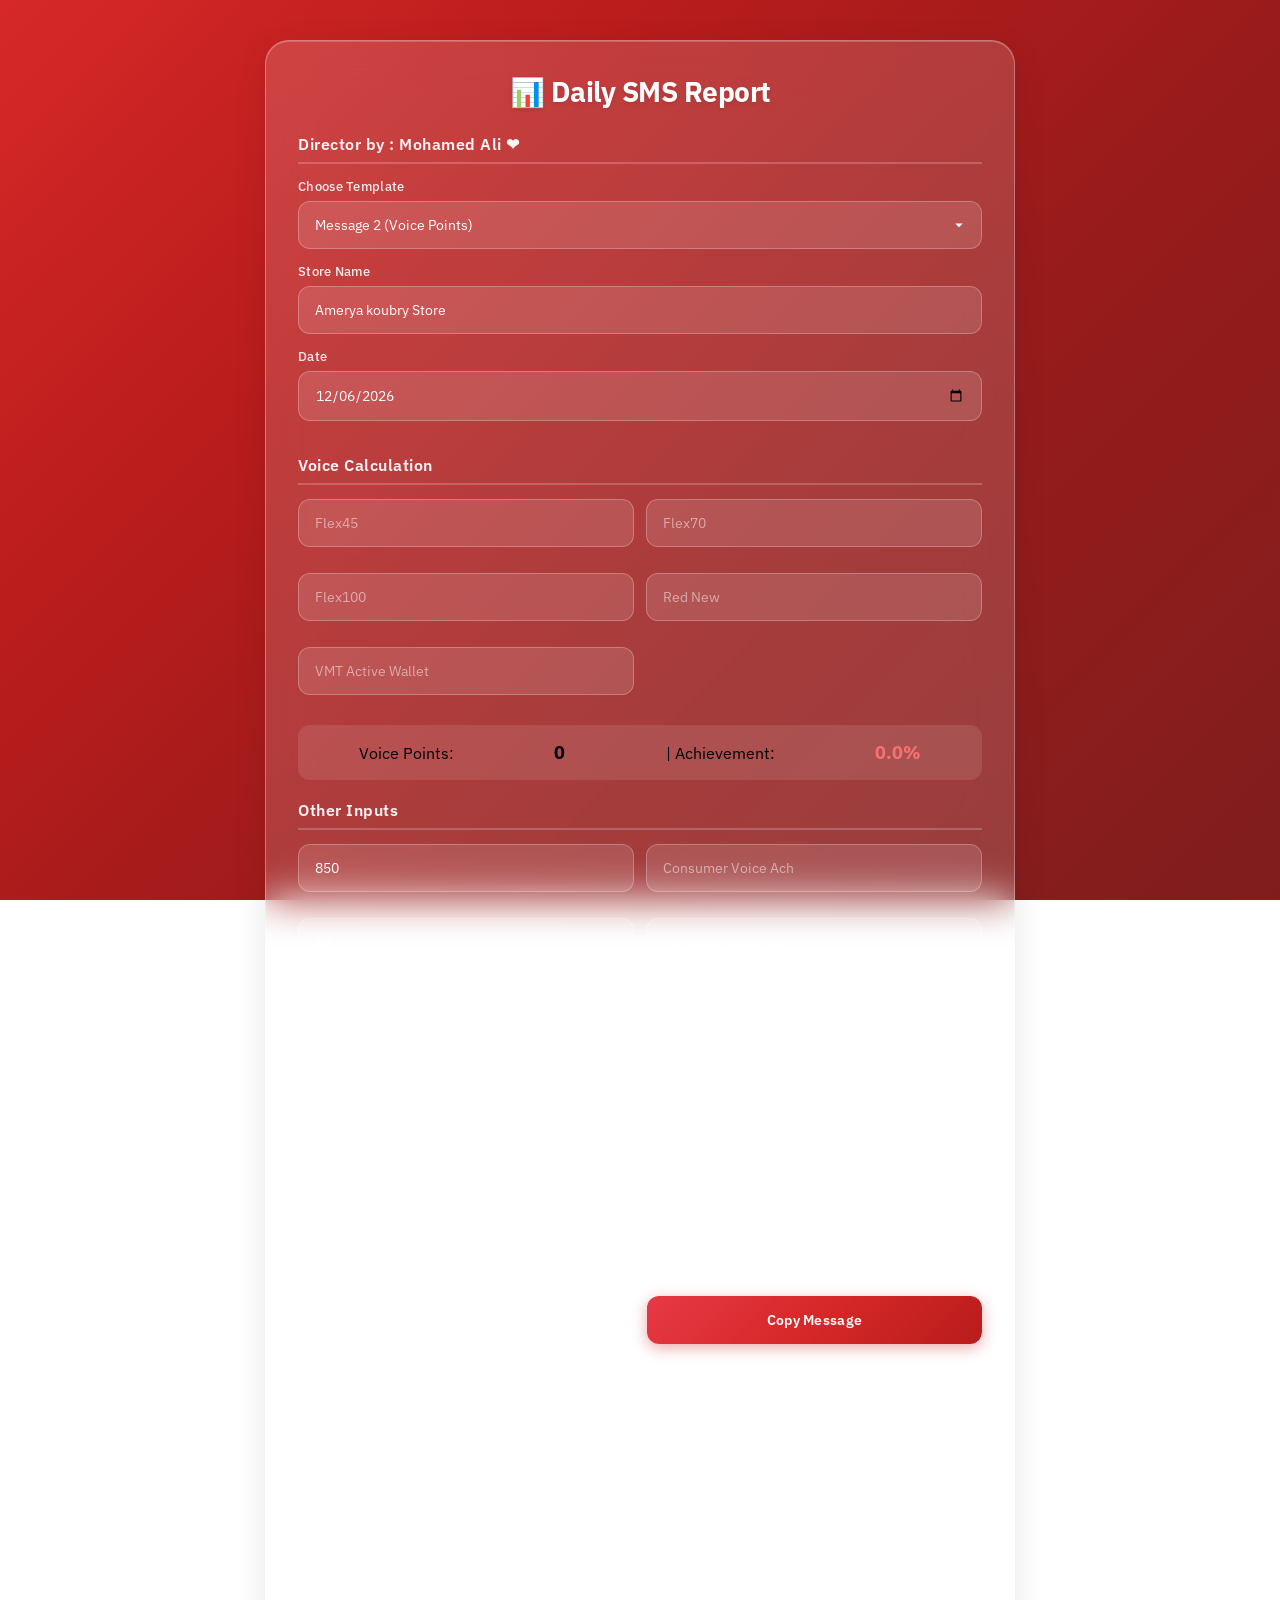
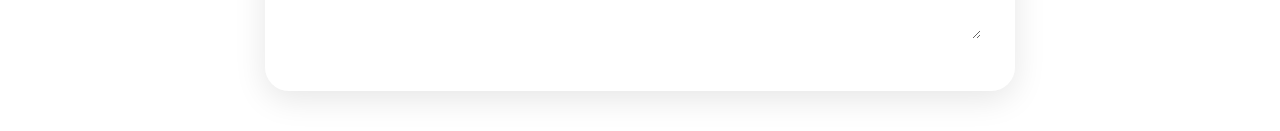
==== index.html @ 27374191 "v2" ====
<!DOCTYPE html>
<html lang="en">
<head>
<meta charset="UTF-8">
<meta name="viewport" content="width=device-width, initial-scale=1.0">
<link rel="icon" href="img/VF.png" type="image/svg+xml">
<title>VF SMS</title>
<link href="https://fonts.googleapis.com/css2?family=IBM+Plex+Sans:wght@300;400;500;600;700&display=swap" rel="stylesheet">
<style>
* {
    margin: 0;
    padding: 0;
    box-sizing: border-box;
}

body {
    font-family: 'IBM Plex Sans', -apple-system, BlinkMacSystemFont, sans-serif;
    min-height: 100vh;
    background: linear-gradient(135deg, #d62828 0%, #b91c1c 30%, #991b1b 60%, #7f1d1d 100%);
    background-attachment: fixed;
    padding: 20px;
    display: flex;
    justify-content: center;
    align-items: flex-start;
}

.container {
    max-width: 750px;
    width: 100%;
    margin: 20px auto;
    background: rgba(255, 255, 255, 0.15);
    backdrop-filter: blur(20px);
    -webkit-backdrop-filter: blur(20px);
    border: 1px solid rgba(255, 255, 255, 0.3);
    border-radius: 24px;
    padding: 32px;
    box-shadow: 
        0 8px 32px rgba(0, 0, 0, 0.1),
        inset 0 1px 0 rgba(255, 255, 255, 0.2);
}

h2 {
    color: white;
    font-size: 28px;
    font-weight: 700;
    margin-bottom: 24px;
    text-align: center;
    text-shadow: 0 2px 4px rgba(0, 0, 0, 0.1);
    letter-spacing: -0.5px;
}

h3 {
    color: rgba(255, 255, 255, 0.95);
    font-size: 16px;
    font-weight: 600;
    margin: 20px 0 14px 0;
    padding-bottom: 8px;
    border-bottom: 2px solid rgba(255, 255, 255, 0.2);
    letter-spacing: 0.5px;
}

label {
    display: block;
    color: rgba(255, 255, 255, 0.9);
    font-size: 13px;
    font-weight: 500;
    margin-bottom: 6px;
    letter-spacing: 0.3px;
}

input, select, textarea {
    width: 100%;
    padding: 14px 16px;
    margin-bottom: 14px;
    border: 1px solid rgba(255, 255, 255, 0.25);
    border-radius: 12px;
    font-size: 14px;
    font-family: inherit;
    background: rgba(255, 255, 255, 0.12);
    color: white;
    transition: all 0.3s ease;
    outline: none;
}

input::placeholder, textarea::placeholder {
    color: rgba(255, 255, 255, 0.5);
}

input:focus, select:focus, textarea:focus {
    background: rgba(255, 255, 255, 0.2);
    border-color: rgba(255, 255, 255, 0.5);
    box-shadow: 0 0 0 3px rgba(255, 255, 255, 0.15);
}

select {
    cursor: pointer;
    appearance: none;
    background-image: url("data:image/svg+xml,%3Csvg xmlns='http://www.w3.org/2000/svg' width='12' height='12' fill='white' viewBox='0 0 16 16'%3E%3Cpath d='M8 11L3 6h10l-5 5z'/%3E%3C/svg%3E");
    background-repeat: no-repeat;
    background-position: right 16px center;
    padding-right: 40px;
}

select option {
    background: #667eea;
    color: white;
}

textarea {
    height: 280px;
    resize: vertical;
    font-size: 13px;
    line-height: 1.6;
}

.button-group {
    display: flex;
    gap: 12px;
    margin-bottom: 16px;
    flex-wrap: wrap;
}

button {
    flex: 1;
    min-width: 140px;
    padding: 14px 24px;
    border: none;
    border-radius: 12px;
    font-size: 14px;
    font-weight: 600;
    font-family: inherit;
    cursor: pointer;
    transition: all 0.3s ease;
    letter-spacing: 0.3px;
}

.btn-primary {
    background: linear-gradient(135deg, #e63946 0%, #d62828 50%, #b91c1c 100%);
    color: white;
    box-shadow: 0 4px 15px rgba(214, 40, 40, 0.4);
}

.btn-primary:hover {
    transform: translateY(-2px);
    box-shadow: 0 6px 20px rgba(214, 40, 40, 0.5);
}

.btn-secondary {
    background: rgba(255, 255, 255, 0.2);
    color: white;
    border: 1px solid rgba(255, 255, 255, 0.3);
}

.btn-secondary:hover {
    background: rgba(255, 255, 255, 0.3);
    transform: translateY(-2px);
}

.result {
    background: rgba(255, 255, 255, 0.1);
    border-radius: 12px;
    padding: 16px;
    margin: 16px 0;
    display: flex;
    justify-content: space-around;
    align-items: center;
    flex-wrap: wrap;
    gap: 10px;
}

.result span {
    font-size: 18px;
    font-weight: 700;
}

.green { color: #4ade80 !important; }
.orange { color: #fbbf24 !important; }
.red { color: #f87171 !important; }

.input-grid {
    display: grid;
    grid-template-columns: repeat(2, 1fr);
    gap: 12px;
}

.input-full {
    grid-column: 1 / -1;
}

/* Responsive */
@media (max-width: 600px) {
    body {
        padding: 12px;
    }

    .container {
        padding: 20px;
        margin: 10px auto;
        border-radius: 20px;
    }

    h2 {
        font-size: 22px;
        margin-bottom: 20px;
    }

    h3 {
        font-size: 14px;
        margin: 16px 0 10px 0;
    }

    input, select, textarea {
        padding: 12px 14px;
        font-size: 14px;
        border-radius: 10px;
    }

    .input-grid {
        grid-template-columns: 1fr;
    }

    .button-group {
        flex-direction: column;
    }

    button {
        width: 100%;
    }

    .result {
        flex-direction: column;
        gap: 8px;
        text-align: center;
    }

    .result span {
        font-size: 16px;
    }

    textarea {
        height: 220px;
    }
}

@media (max-width: 400px) {
    .container {
        padding: 16px;
    }

    h2 {
        font-size: 20px;
    }
}

/* Animation */
@keyframes fadeIn {
    from { opacity: 0; transform: translateY(10px); }
    to { opacity: 1; transform: translateY(0); }
}

.container {
    animation: fadeIn 0.5s ease-out;
}

/* Scrollbar */
::-webkit-scrollbar {
    width: 8px;
}

::-webkit-scrollbar-track {
    background: rgba(255, 255, 255, 0.1);
    border-radius: 4px;
}

::-webkit-scrollbar-thumb {
    background: rgba(255, 255, 255, 0.3);
    border-radius: 4px;
}

::-webkit-scrollbar-thumb:hover {
    background: rgba(255, 255, 255, 0.4);
}
</style>
</head>
<body>

<div class="container">
<h2>📊 Daily SMS Report</h2>
<h3>Director by : Mohamed Ali ❤</h3> <!-- -->

<label>Choose Template</label>
<select id="templateSelect">
  <option value="template2">Message 2 (Voice Points)</option>
  <option value="template1">Message 1 (VP / GA / EP / Connectivity)</option>
</select>

<label>Store Name</label>
<input type="text" id="store" value="Amerya koubry Store">

<label>Date</label>
<input type="date" id="date">

<!-- Template 2 Inputs -->
<div id="template2_inputs">
<h3>Voice Calculation</h3>
<div class="input-grid">
<input type="number" id="flex45" placeholder="Flex45">
<input type="number" id="flex70" placeholder="Flex70">
<input type="number" id="flex100" placeholder="Flex100">
<input type="number" id="red" placeholder="Red New">
<input type="number" id="vmt" placeholder="VMT Active Wallet">
</div>

<div class="result">
Voice Points: <span id="voice_total">0</span> |
Achievement: <span id="voice_percent">0%</span>
</div>

<h3>Other Inputs</h3>
<div class="input-grid">
<input type="number" id="voice_required" placeholder="Voice Points Required" value="850">
<input type="number" id="consumer_ach" placeholder="Consumer Voice Ach">
<input type="number" id="consumer_required" placeholder="Consumer Voice Required" value="80">
<input type="number" id="terminal_ach" placeholder="Terminal Points Ach">
<input type="number" id="terminal_required" placeholder="Terminal Points Required" value="0">
<input type="number" id="adsl_ach" placeholder="ADSL Ach">
<input type="number" id="adsl_required" placeholder="ADSL Required" value="0">
<input type="number" id="wallet_required" placeholder="Active Wallet Required" value="0">
<input type="number" id="red_conversion" placeholder="Red Conversion">
<input type="number" id="mnp_pre" placeholder="MNP Prepaid">
<input type="number" id="mnp_post" placeholder="MNP Postpaid">
<input type="number" id="enterprise" placeholder="Enterprise">
</div>
</div>

<!-- Template 1 Inputs -->
<div id="template1_inputs" style="display:none">
<h3>VP / GA / EP / Connectivity</h3>
<div class="input-grid">
<input type="number" id="vp_target" placeholder="VP Target" value="850">
<input type="number" id="vp_ach" placeholder="VP Achievement">
<input type="number" id="ga_voice_target" placeholder="GA Voice Target" value="80">
<input type="number" id="ga_voice_ach" placeholder="GA Voice Ach">
<input type="number" id="adsl_target" placeholder="ADSL Target">
<input type="number" id="adsl_ach" placeholder="ADSL Ach">
<input type="number" id="con_target" placeholder="Connectivity Target">
<input type="number" id="con_ach" placeholder="Connectivity Ach">
<input type="number" id="ep_ga_target" placeholder="EP GA Target">
<input type="number" id="ep_ga_ach" placeholder="EP GA Ach">
<input type="number" id="ep_p_target" placeholder="EP P Target">
<input type="number" id="ep_p_ach" placeholder="EP P Ach">
<input type="number" id="red_target1" placeholder="Red Target">
<input type="number" id="red_ach1" placeholder="Red Achievement">
<input type="number" id="terminal_target1" placeholder="Terminal Target">
<input type="number" id="terminal_ach1" placeholder="Terminal Ach">
<input type="number" id="vmt1" placeholder="VMT Wallet" value="53">
<input type="text" id="contracts_name" placeholder="Contracts & Sim Swap Form Name" value="m.ali">
<input type="number" id="mnp1" placeholder="MNP">
<input type="number" id="trx1" placeholder="TRX">
</div>
</div>

<br>
<div class="button-group">
<button class="btn-secondary" onclick="clearToday()">Clear Today</button>
<button class="btn-primary" onclick="copyMessage()">Copy Message</button>
</div>

<textarea id="output"></textarea>

</div>

<script>
const templateSelect = document.getElementById("templateSelect");
const template1Div = document.getElementById("template1_inputs");
const template2Div = document.getElementById("template2_inputs");

templateSelect.addEventListener("change", ()=>{
    if(templateSelect.value=="template1"){
        template1Div.style.display="block";
        template2Div.style.display="none";
    } else {
        template1Div.style.display="block";
        template2Div.style.display="block";
        template1Div.style.display="none";
    }
    generateMessage();
});

// ===== Date Default =====
document.getElementById("date").valueAsDate = new Date();

// ===== Inputs & Auto Save =====
const allInputs = document.querySelectorAll("input");
allInputs.forEach(input=>{
    input.addEventListener("input", ()=>{
        if(templateSelect.value=="template2") calculateVoice2();
        generateMessage();
        saveData();
    });
});

// ===== Load Saved Data =====
window.onload = function(){
    const saved = JSON.parse(localStorage.getItem("reportMultiData"));
    if(saved){
        Object.keys(saved).forEach(id=>{
            if(document.getElementById(id)){
                document.getElementById(id).value = saved[id];
            }
        });
    }
    if(templateSelect.value=="template2") calculateVoice2();
    generateMessage();
};

function saveData(){
    const data = {};
    allInputs.forEach(input=>{
        data[input.id] = input.value;
    });
    localStorage.setItem("reportMultiData", JSON.stringify(data));
}

// ===== Voice Points Template 2 =====
function calculateVoice2(){
    const f45 = +document.getElementById("flex45").value || 0;
    const f70 = +document.getElementById("flex70").value || 0;
    const f100 = +document.getElementById("flex100").value || 0;
    const red = +document.getElementById("red").value || 0;
    const vmt = +document.getElementById("vmt").value || 0;
    const required = +document.getElementById("voice_required").value || 0;

    const total = (f45*2)+(f70*6)+(f100*8)+(red*40)+(vmt*5);
    document.getElementById("voice_total").innerText = total;

    let percent = 0;
    if(required>0) percent=((total/required)*100).toFixed(1);

    const percentEl = document.getElementById("voice_percent");
    percentEl.innerText = percent+"%";
    percentEl.className="";
    if(percent>=100) percentEl.classList.add("green");
    else if(percent>=70) percentEl.classList.add("orange");
    else percentEl.classList.add("red");
    return total;
}

// ===== Generate Message =====
function generateMessage(){
    const store = document.getElementById("store").value;
    const date = document.getElementById("date").value;

    let message="";
    if(templateSelect.value=="template2"){
        const voiceAch = calculateVoice2();
        function val(id){return document.getElementById(id).value||"";}
        message=`${store}
${date}

Voice points daily ach :${voiceAch}
Voice points required : ${val("voice_required")}

Consumer voice daily ach : ${val("consumer_ach")}
Consumer voice daily required : ${val("consumer_required")}
Terminals points ac : ${val("terminal_ach")}
Terminal points  required : ${val("terminal_required")}
ADSl daily ach : ${val("adsl_ach")}
ADSl daily required : ${val("adsl_required")}

VMT Active wallet ach: ${val("vmt")}
Active wallet required.  : ${val("wallet_required")}
Red New : ${val("red")}
Red Conversion : ${val("red_conversion")}
MNP prepaid : ${val("mnp_pre")}
MNP postpaid : ${val("mnp_post")}
Enterprise : ${val("enterprise")}`;
    } else {
        function val(id){return document.getElementById(id).value||"";}
        message=`${store}
${date}

VP daily target : ${val("vp_target")}
VP daily Ach : ${val("vp_ach")}

GA voice  target: ${val("ga_voice_target")}
GA voice Ach: ${val("ga_voice_ach")}
ADSL GA target : ${val("adsl_target")}
ADSl GA Ach : ${val("adsl_ach")}
Connectivity p  target  : ${val("con_target")}
Connectivity p Ach:${val("con_ach")}
EP GA target : ${val("ep_ga_target")}
EP GA daily Ach: ${val("ep_ga_ach")}
EP p daily target : ${val("ep_p_target")}
EP p daily Ach: ${val("ep_p_ach")}

Red Target: ${val("red_target1")}
Red Achievement: ${val("red_ach1")}

Terminal target: ${val("terminal_target1")}
Terminal ach : ${val("terminal_ach1")}
VMT wallet :${val("vmt1")}
Mnp: ${val("mnp1")}
Trx:${val("trx1")}

Contracts & sim swap form
 checked by: ${val("contracts_name")}`;
    }

    document.getElementById("output").value = message;
}

// ===== Copy =====
function copyMessage(){
    const text = document.getElementById("output");
    text.select();
    document.execCommand("copy");
    alert("Copied ✔");
}

// ===== Clear Today =====
function clearToday(){
    allInputs.forEach(input=>{
        if(input.defaultValue) input.value=input.defaultValue;
        else input.value="";
    });
    if(templateSelect.value=="template2") calculateVoice2();
    generateMessage();
    saveData();
}

</script>

</body>
</html>
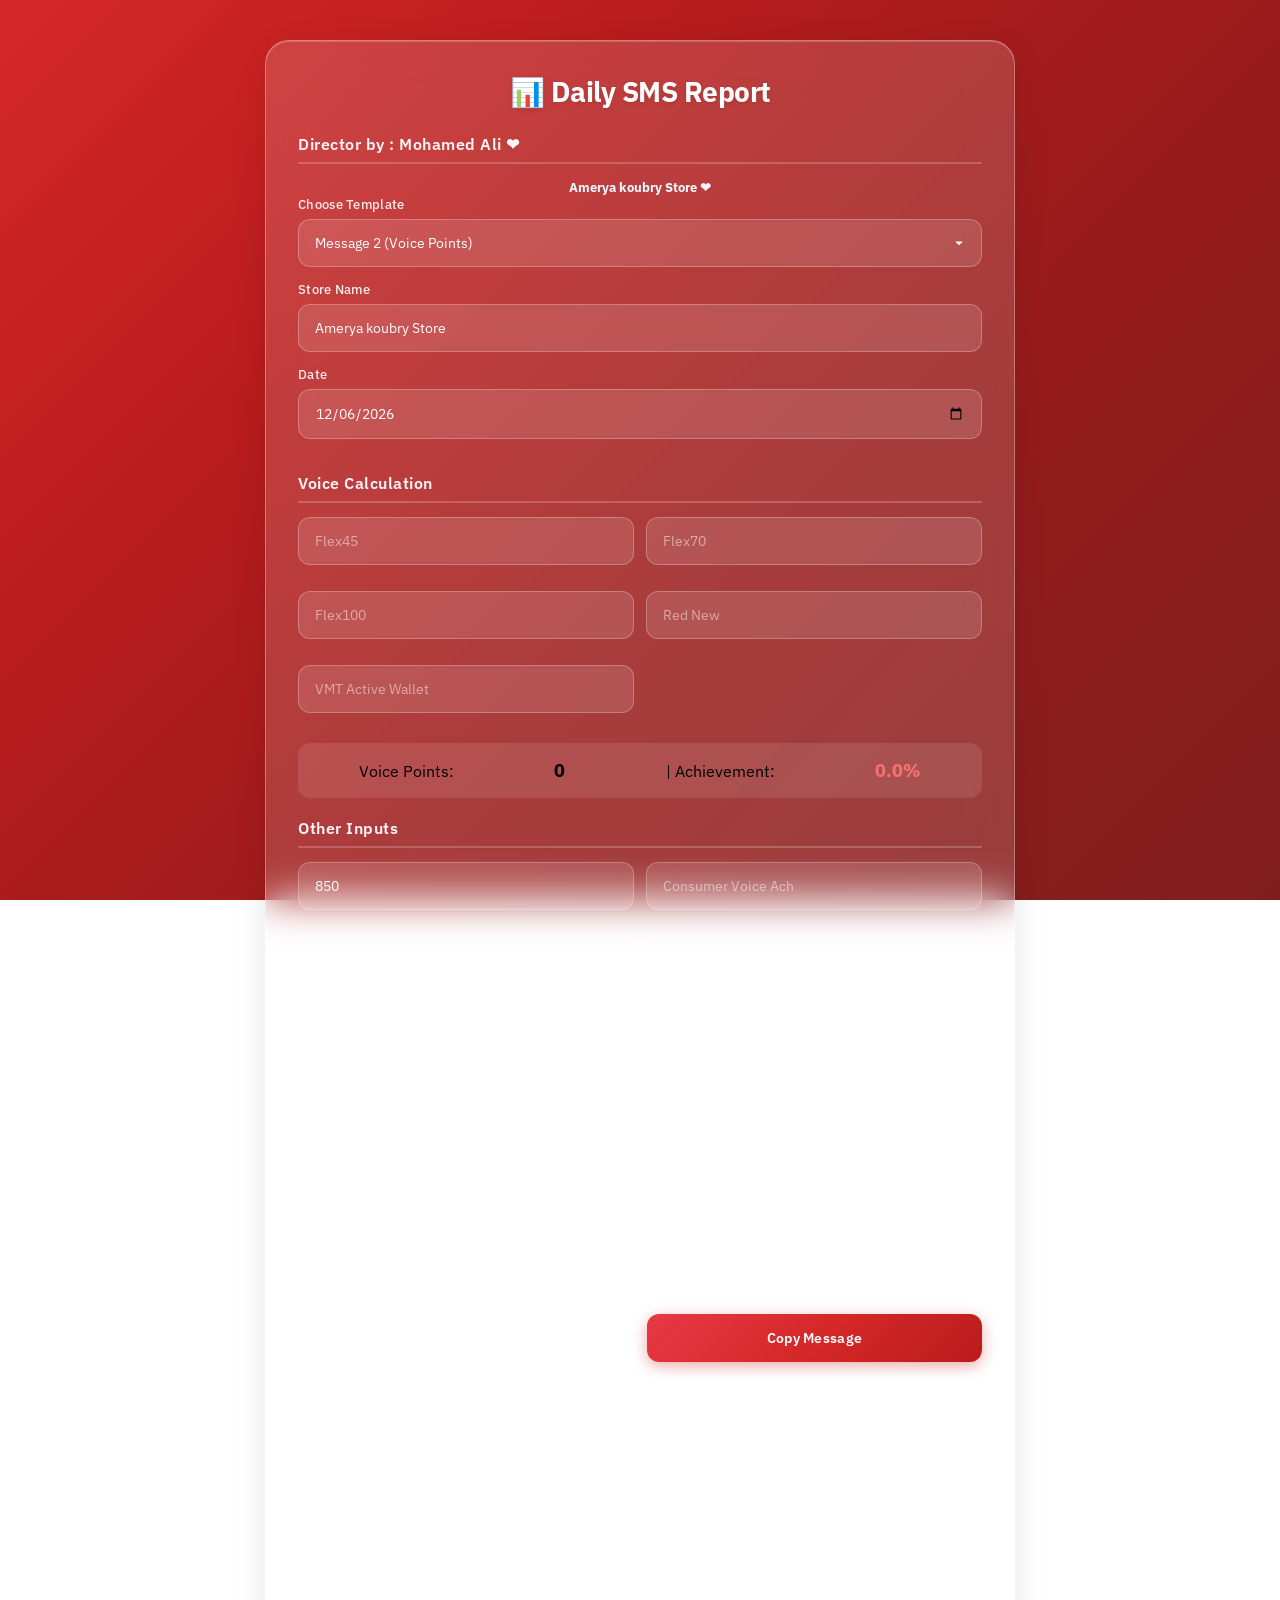
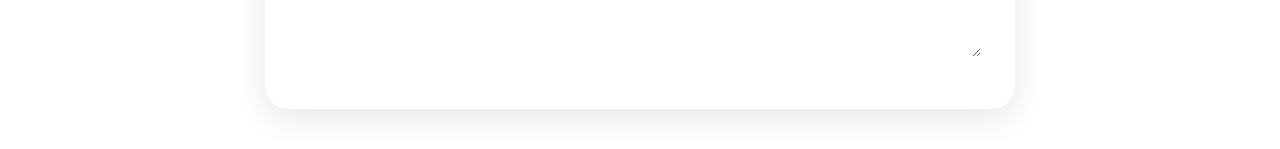
==== commit 288686f7: "v 2.0" ====
--- a/index.html
+++ b/index.html
@@ -280,6 +280,10 @@
 ::-webkit-scrollbar-thumb:hover {
     background: rgba(255, 255, 255, 0.4);
 }
+.store-c{
+    text-align: center;
+    color: aliceblue;
+}
 </style>
 </head>
 <body>
@@ -287,6 +291,7 @@
 <div class="container">
 <h2>📊 Daily SMS Report</h2>
 <h3>Director by : Mohamed Ali ❤</h3> <!-- -->
+<h5 class="store-c">Amerya koubry Store ❤</h5>
 
 <label>Choose Template</label>
 <select id="templateSelect">
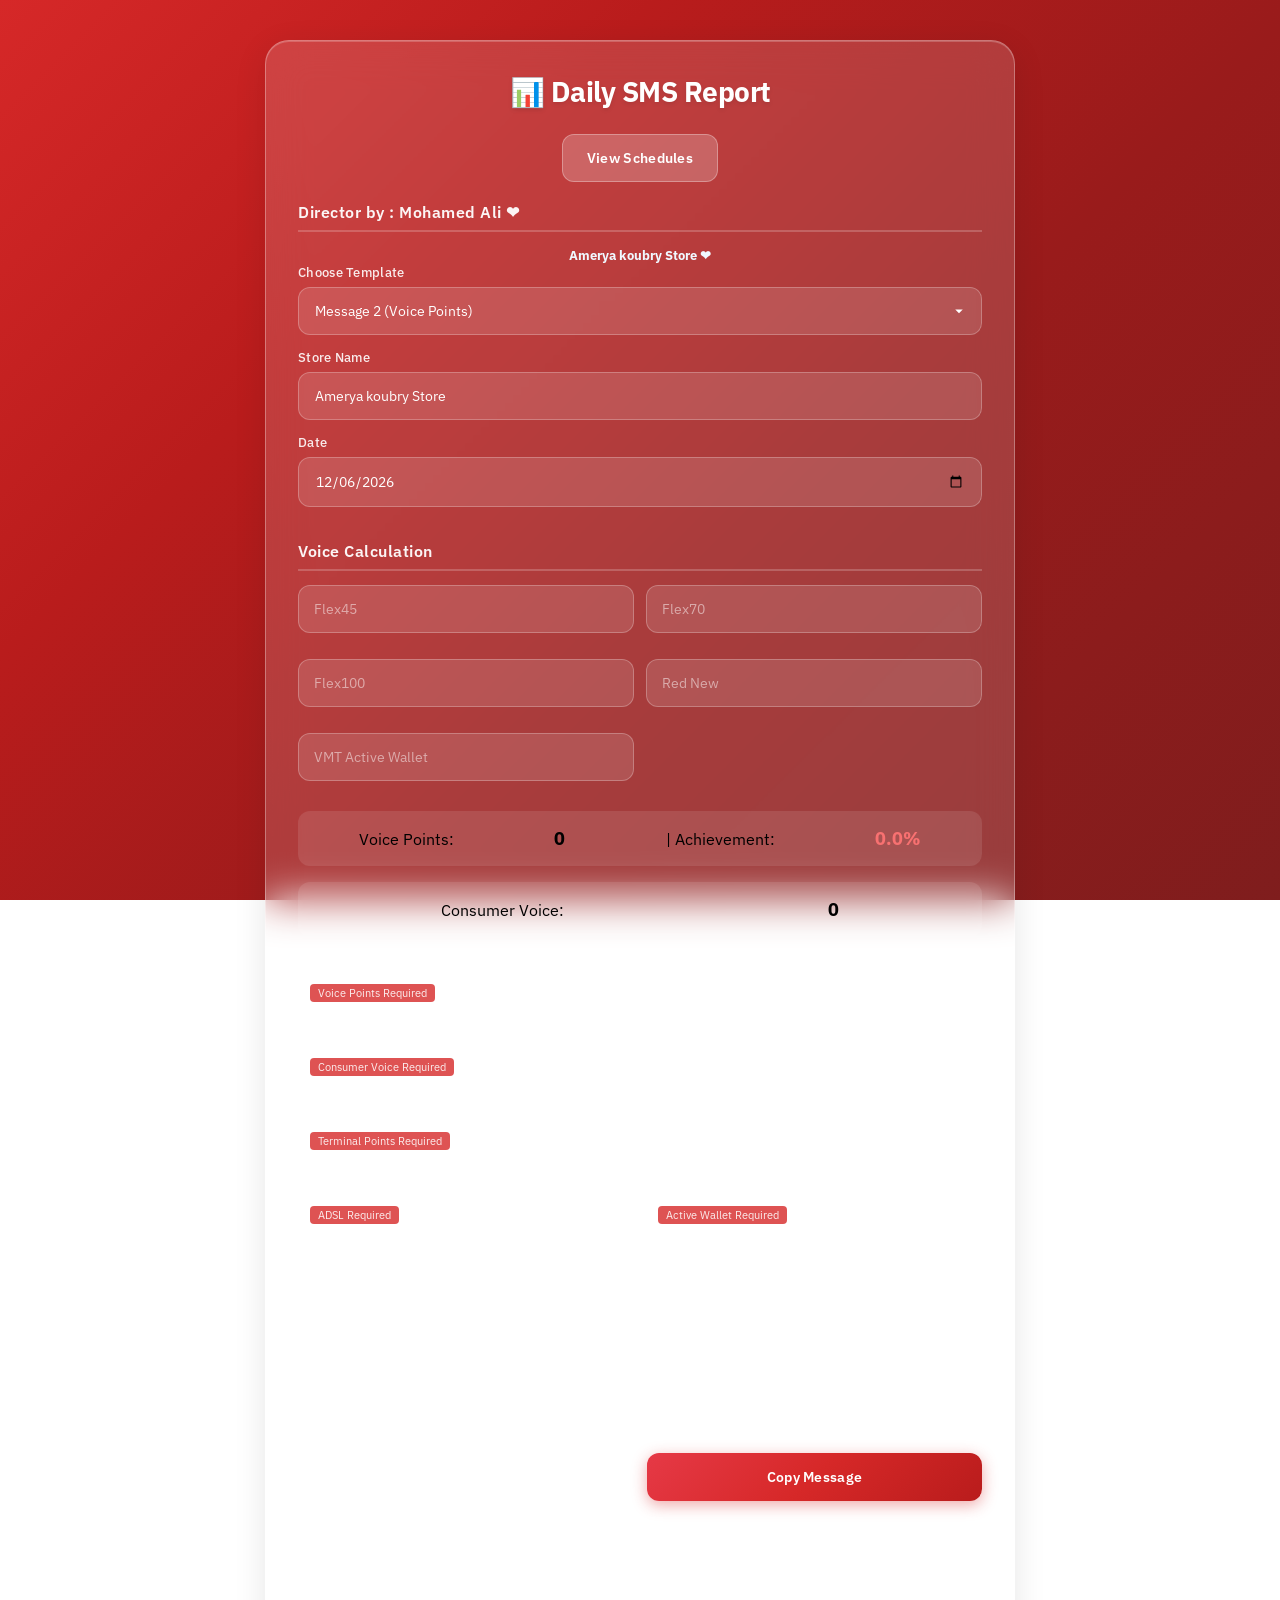
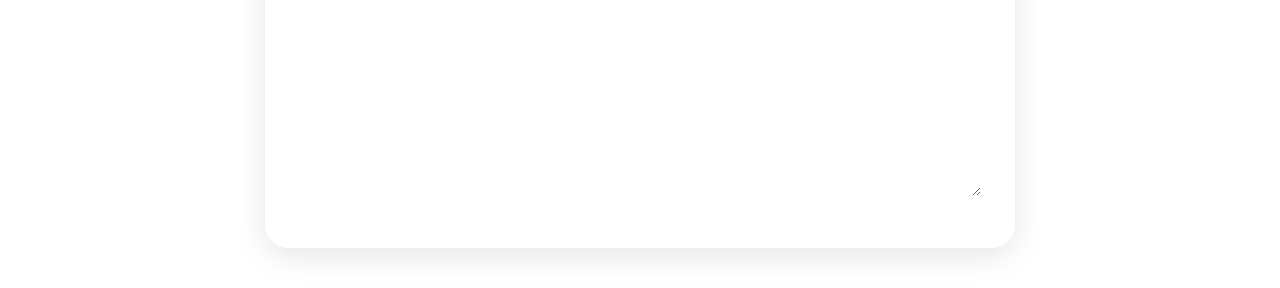
==== commit b6b6556c: "V 2.1 add schedule" ====
--- a/index.html
+++ b/index.html
@@ -3,7 +3,7 @@
 <head>
 <meta charset="UTF-8">
 <meta name="viewport" content="width=device-width, initial-scale=1.0">
-<link rel="icon" href="img/VF.png" type="image/svg+xml">
+<link rel="icon" href="img/vf_icon.svg" type="image/svg+xml">
 <title>VF SMS</title>
 <link href="https://fonts.googleapis.com/css2?family=IBM+Plex+Sans:wght@300;400;500;600;700&display=swap" rel="stylesheet">
 <style>
@@ -284,12 +284,68 @@
     text-align: center;
     color: aliceblue;
 }
+
+/* Floating Labels */
+.input-wrapper {
+    position: relative;
+    margin-bottom: 14px;
+}
+
+.input-wrapper input {
+    margin-bottom: 0;
+}
+
+.input-wrapper .floating-label {
+    position: absolute;
+    left: 16px;
+    top: 50%;
+    transform: translateY(-50%);
+    color: rgba(255, 255, 255, 0.5);
+    font-size: 14px;
+    font-family: inherit;
+    pointer-events: none;
+    transition: all 0.3s ease;
+    opacity: 1;
+}
+
+/* For inputs with default values, show label above */
+.input-wrapper input.has-value + .floating-label,
+.input-wrapper input:focus + .floating-label,
+.input-wrapper input:not(:placeholder-shown) + .floating-label {
+    top: -8px;
+    left: 12px;
+    font-size: 11px;
+    color: rgba(255, 255, 255, 0.9);
+    background: rgba(214, 40, 40, 0.8);
+    padding: 2px 8px;
+    border-radius: 4px;
+    opacity: 1;
+}
+
+.input-wrapper input::placeholder {
+    color: transparent;
+}
+
+.input-wrapper input:not(:placeholder-shown)::placeholder {
+    color: rgba(255, 255, 255, 0.5);
+}
 </style>
 </head>
 <body>
 
 <div class="container">
 <h2>📊 Daily SMS Report</h2>
+<div style="text-align:center;margin-bottom:20px">
+
+<a href="schedule.html">
+
+<button class="btn-secondary">
+View Schedules
+</button>
+
+</a>
+
+</div>
 <h3>Director by : Mohamed Ali ❤</h3> <!-- -->
 <h5 class="store-c">Amerya koubry Store ❤</h5>
 
@@ -309,11 +365,11 @@
 <div id="template2_inputs">
 <h3>Voice Calculation</h3>
 <div class="input-grid">
-<input type="number" id="flex45" placeholder="Flex45">
-<input type="number" id="flex70" placeholder="Flex70">
-<input type="number" id="flex100" placeholder="Flex100">
-<input type="number" id="red" placeholder="Red New">
-<input type="number" id="vmt" placeholder="VMT Active Wallet">
+<div class="input-wrapper"><input type="number" id="flex45" placeholder=" "><span class="floating-label">Flex45</span></div>
+<div class="input-wrapper"><input type="number" id="flex70" placeholder=" "><span class="floating-label">Flex70</span></div>
+<div class="input-wrapper"><input type="number" id="flex100" placeholder=" "><span class="floating-label">Flex100</span></div>
+<div class="input-wrapper"><input type="number" id="red" placeholder=" "><span class="floating-label">Red New</span></div>
+<div class="input-wrapper"><input type="number" id="vmt" placeholder=" "><span class="floating-label">VMT Active Wallet</span></div>
 </div>
 
 <div class="result">
@@ -321,20 +377,24 @@
 Achievement: <span id="voice_percent">0%</span>
 </div>
 
+<div class="result">
+Consumer Voice: <span id="consumer_voice_total">0</span>
+</div>
+
 <h3>Other Inputs</h3>
 <div class="input-grid">
-<input type="number" id="voice_required" placeholder="Voice Points Required" value="850">
-<input type="number" id="consumer_ach" placeholder="Consumer Voice Ach">
-<input type="number" id="consumer_required" placeholder="Consumer Voice Required" value="80">
-<input type="number" id="terminal_ach" placeholder="Terminal Points Ach">
-<input type="number" id="terminal_required" placeholder="Terminal Points Required" value="0">
-<input type="number" id="adsl_ach" placeholder="ADSL Ach">
-<input type="number" id="adsl_required" placeholder="ADSL Required" value="0">
-<input type="number" id="wallet_required" placeholder="Active Wallet Required" value="0">
-<input type="number" id="red_conversion" placeholder="Red Conversion">
-<input type="number" id="mnp_pre" placeholder="MNP Prepaid">
-<input type="number" id="mnp_post" placeholder="MNP Postpaid">
-<input type="number" id="enterprise" placeholder="Enterprise">
+<div class="input-wrapper"><input type="number" id="voice_required" placeholder=" " value="850"><span class="floating-label">Voice Points Required</span></div>
+<div class="input-wrapper"><input type="number" id="consumer_ach" placeholder=" "><span class="floating-label">Consumer Voice Ach</span></div>
+<div class="input-wrapper"><input type="number" id="consumer_required" placeholder=" " value="80"><span class="floating-label">Consumer Voice Required</span></div>
+<div class="input-wrapper"><input type="number" id="terminal_ach" placeholder=" "><span class="floating-label">Terminal Points Ach</span></div>
+<div class="input-wrapper"><input type="number" id="terminal_required" placeholder=" " value="0"><span class="floating-label">Terminal Points Required</span></div>
+<div class="input-wrapper"><input type="number" id="adsl_ach" placeholder=" "><span class="floating-label">ADSL Ach</span></div>
+<div class="input-wrapper"><input type="number" id="adsl_required" placeholder=" " value="0"><span class="floating-label">ADSL Required</span></div>
+<div class="input-wrapper"><input type="number" id="wallet_required" placeholder=" " value="0"><span class="floating-label">Active Wallet Required</span></div>
+<div class="input-wrapper"><input type="number" id="red_conversion" placeholder=" "><span class="floating-label">Red Conversion</span></div>
+<div class="input-wrapper"><input type="number" id="mnp_pre" placeholder=" "><span class="floating-label">MNP Prepaid</span></div>
+<div class="input-wrapper"><input type="number" id="mnp_post" placeholder=" "><span class="floating-label">MNP Postpaid</span></div>
+<div class="input-wrapper"><input type="number" id="enterprise" placeholder=" "><span class="floating-label">Enterprise</span></div>
 </div>
 </div>
 
@@ -342,26 +402,26 @@
 <div id="template1_inputs" style="display:none">
 <h3>VP / GA / EP / Connectivity</h3>
 <div class="input-grid">
-<input type="number" id="vp_target" placeholder="VP Target" value="850">
-<input type="number" id="vp_ach" placeholder="VP Achievement">
-<input type="number" id="ga_voice_target" placeholder="GA Voice Target" value="80">
-<input type="number" id="ga_voice_ach" placeholder="GA Voice Ach">
-<input type="number" id="adsl_target" placeholder="ADSL Target">
-<input type="number" id="adsl_ach" placeholder="ADSL Ach">
-<input type="number" id="con_target" placeholder="Connectivity Target">
-<input type="number" id="con_ach" placeholder="Connectivity Ach">
-<input type="number" id="ep_ga_target" placeholder="EP GA Target">
-<input type="number" id="ep_ga_ach" placeholder="EP GA Ach">
-<input type="number" id="ep_p_target" placeholder="EP P Target">
-<input type="number" id="ep_p_ach" placeholder="EP P Ach">
-<input type="number" id="red_target1" placeholder="Red Target">
-<input type="number" id="red_ach1" placeholder="Red Achievement">
-<input type="number" id="terminal_target1" placeholder="Terminal Target">
-<input type="number" id="terminal_ach1" placeholder="Terminal Ach">
-<input type="number" id="vmt1" placeholder="VMT Wallet" value="53">
-<input type="text" id="contracts_name" placeholder="Contracts & Sim Swap Form Name" value="m.ali">
-<input type="number" id="mnp1" placeholder="MNP">
-<input type="number" id="trx1" placeholder="TRX">
+<div class="input-wrapper"><input type="number" id="vp_target" placeholder=" " value="850"><span class="floating-label">VP Target</span></div>
+<div class="input-wrapper"><input type="number" id="vp_ach" placeholder=" "><span class="floating-label">VP Achievement</span></div>
+<div class="input-wrapper"><input type="number" id="ga_voice_target" placeholder=" " value="80"><span class="floating-label">GA Voice Target</span></div>
+<div class="input-wrapper"><input type="number" id="ga_voice_ach" placeholder=" "><span class="floating-label">GA Voice Ach</span></div>
+<div class="input-wrapper"><input type="number" id="adsl_target" placeholder=" "><span class="floating-label">ADSL Target</span></div>
+<div class="input-wrapper"><input type="number" id="adsl_ach" placeholder=" "><span class="floating-label">ADSL Ach</span></div>
+<div class="input-wrapper"><input type="number" id="con_target" placeholder=" "><span class="floating-label">Connectivity Target</span></div>
+<div class="input-wrapper"><input type="number" id="con_ach" placeholder=" "><span class="floating-label">Connectivity Ach</span></div>
+<div class="input-wrapper"><input type="number" id="ep_ga_target" placeholder=" "><span class="floating-label">EP GA Target</span></div>
+<div class="input-wrapper"><input type="number" id="ep_ga_ach" placeholder=" "><span class="floating-label">EP GA Ach</span></div>
+<div class="input-wrapper"><input type="number" id="ep_p_target" placeholder=" "><span class="floating-label">EP P Target</span></div>
+<div class="input-wrapper"><input type="number" id="ep_p_ach" placeholder=" "><span class="floating-label">EP P Ach</span></div>
+<div class="input-wrapper"><input type="number" id="red_target1" placeholder=" "><span class="floating-label">Red Target</span></div>
+<div class="input-wrapper"><input type="number" id="red_ach1" placeholder=" "><span class="floating-label">Red Achievement</span></div>
+<div class="input-wrapper"><input type="number" id="terminal_target1" placeholder=" "><span class="floating-label">Terminal Target</span></div>
+<div class="input-wrapper"><input type="number" id="terminal_ach1" placeholder=" "><span class="floating-label">Terminal Ach</span></div>
+<div class="input-wrapper"><input type="number" id="vmt1" placeholder=" " value="53"><span class="floating-label">VMT Wallet</span></div>
+<div class="input-wrapper"><input type="text" id="contracts_name" placeholder=" " value="m.ali"><span class="floating-label">Contracts & Sim Swap Form Name</span></div>
+<div class="input-wrapper"><input type="number" id="mnp1" placeholder=" "><span class="floating-label">MNP</span></div>
+<div class="input-wrapper"><input type="number" id="trx1" placeholder=" "><span class="floating-label">TRX</span></div>
 </div>
 </div>
 
@@ -384,10 +444,12 @@
     if(templateSelect.value=="template1"){
         template1Div.style.display="block";
         template2Div.style.display="none";
+        autoFillTemplate2();
     } else {
         template1Div.style.display="block";
         template2Div.style.display="block";
         template1Div.style.display="none";
+        calculateVoice2();
     }
     generateMessage();
 });
@@ -398,8 +460,21 @@
 // ===== Inputs & Auto Save =====
 const allInputs = document.querySelectorAll("input");
 allInputs.forEach(input=>{
+    // Add has-value class when user starts typing
+    input.addEventListener('input', function() {
+        if(this.value) {
+            this.classList.add('has-value');
+        } else {
+            this.classList.remove('has-value');
+        }
+    });
+    
     input.addEventListener("input", ()=>{
-        if(templateSelect.value=="template2") calculateVoice2();
+        if(templateSelect.value=="template2") {
+            calculateVoice2();
+        } else if(templateSelect.value=="template1") {
+            autoFillTemplate2();
+        }
         generateMessage();
         saveData();
     });
@@ -415,7 +490,11 @@
             }
         });
     }
-    if(templateSelect.value=="template2") calculateVoice2();
+    if(templateSelect.value=="template2") {
+        calculateVoice2();
+    } else if(templateSelect.value=="template1") {
+        autoFillTemplate2();
+    }
     generateMessage();
 };
 
@@ -436,8 +515,18 @@
     const vmt = +document.getElementById("vmt").value || 0;
     const required = +document.getElementById("voice_required").value || 0;
 
-    const total = (f45*2)+(f70*6)+(f100*8)+(red*40)+(vmt*5);
+    // Voice Points = flex45*7 + flex70*11 + flex100*13 + red*40 (no VMT)
+    const total = (f45 * 7) + (f70 * 11) + (f100 * 13) + (red * 40);
     document.getElementById("voice_total").innerText = total;
+
+    // Consumer Voice = total of flex + red (no vmt)
+    const consumerVoice = f45 + f70 + f100 + red;
+    document.getElementById("consumer_voice_total").innerText = consumerVoice;
+    
+    // Auto-fill Consumer Voice Ach field with calculated value
+    if(consumerVoice > 0) {
+        document.getElementById("consumer_ach").value = consumerVoice;
+    }
 
     let percent = 0;
     if(required>0) percent=((total/required)*100).toFixed(1);
@@ -448,7 +537,66 @@
     if(percent>=100) percentEl.classList.add("green");
     else if(percent>=70) percentEl.classList.add("orange");
     else percentEl.classList.add("red");
+    
+    // Auto-fill Template 1 fields from Template 2
+    autoFillTemplate1(total, consumerVoice);
+    
     return total;
+}
+
+// ===== Auto-fill Template 1 from Template 2 =====
+function autoFillTemplate1(voicePoints, consumerVoice) {
+    const red = +document.getElementById("red").value || 0;
+    const redConversion = +document.getElementById("red_conversion").value || 0;
+    const mnpPre = +document.getElementById("mnp_pre").value || 0;
+    const mnpPost = +document.getElementById("mnp_post").value || 0;
+    const vmt = +document.getElementById("vmt").value || 0;
+    const adsl = document.getElementById("adsl_ach").value;
+    const terminal = document.getElementById("terminal_ach").value;
+
+    // Fill VP daily Ach = Voice Points
+    document.getElementById("vp_ach").value = voicePoints;
+    
+    // Fill GA Voice Ach = Consumer Voice
+    document.getElementById("ga_voice_ach").value = consumerVoice;
+    
+    // Fill Terminal Ach from Template 2
+    if(terminal) document.getElementById("terminal_ach1").value = terminal;
+    
+    // Fill ADSL GA Ach from Template 2
+    if(adsl) document.getElementById("adsl_ach").value = adsl;
+    
+    // Fill VMT wallet
+    document.getElementById("vmt1").value = vmt;
+    
+    // Fill Red Achievement = Red New + Red Conversion
+    document.getElementById("red_ach1").value = red + redConversion;
+    
+    // Fill MNP = MNP prepaid + MNP postpaid
+    document.getElementById("mnp1").value = mnpPre + mnpPost;
+}
+
+// ===== Auto-fill Template 2 from Template 1 =====
+function autoFillTemplate2() {
+    const vpAch = +document.getElementById("vp_ach").value || 0;
+    const gaVoiceAch = +document.getElementById("ga_voice_ach").value || 0;
+    const terminalAch1 = document.getElementById("terminal_ach1").value;
+    const adslAch1 = document.getElementById("adsl_ach").value;
+    const vmt1 = document.getElementById("vmt1").value;
+    const redTarget1 = document.getElementById("red_target1").value;
+    const mnp1 = document.getElementById("mnp1").value;
+
+    // Fill Consumer Voice Ach in Template 2
+    document.getElementById("consumer_ach").value = gaVoiceAch;
+    
+    // Fill Terminal Ach in Template 2
+    if(terminalAch1) document.getElementById("terminal_ach").value = terminalAch1;
+    
+    // Fill ADSL Ach in Template 2
+    if(adslAch1) document.getElementById("adsl_ach").value = adslAch1;
+    
+    // Fill VMT in Template 2
+    if(vmt1) document.getElementById("vmt").value = vmt1;
 }
 
 // ===== Generate Message =====
@@ -459,14 +607,18 @@
     let message="";
     if(templateSelect.value=="template2"){
         const voiceAch = calculateVoice2();
-        function val(id){return document.getElementById(id).value||"";}
+        const consumerVoice = document.getElementById("consumer_voice_total").innerText;
+        function val(id){
+            const v = document.getElementById(id).value;
+            return (v === "" || v === null || v === undefined) ? "" : v;
+        }
         message=`${store}
 ${date}
 
 Voice points daily ach :${voiceAch}
 Voice points required : ${val("voice_required")}
 
-Consumer voice daily ach : ${val("consumer_ach")}
+Consumer voice daily ach : ${consumerVoice}
 Consumer voice daily required : ${val("consumer_required")}
 Terminals points ac : ${val("terminal_ach")}
 Terminal points  required : ${val("terminal_required")}
@@ -481,7 +633,28 @@
 MNP postpaid : ${val("mnp_post")}
 Enterprise : ${val("enterprise")}`;
     } else {
-        function val(id){return document.getElementById(id).value||"";}
+        // Auto-calculate for Template 1
+        autoFillTemplate2();
+        
+        function val(id){
+            const v = document.getElementById(id).value;
+            return (v === "" || v === null || v === undefined) ? "" : v;
+        }
+        
+        // Get calculated values
+        const redNew = +document.getElementById("red").value || 0;
+        const redConv = +document.getElementById("red_conversion").value || 0;
+        const mnpPre = +document.getElementById("mnp_pre").value || 0;
+        const mnpPost = +document.getElementById("mnp_post").value || 0;
+        
+        // Calculate Red Achievement and MNP if not already filled
+        if(!document.getElementById("red_ach1").value) {
+            document.getElementById("red_ach1").value = redNew + redConv;
+        }
+        if(!document.getElementById("mnp1").value) {
+            document.getElementById("mnp1").value = mnpPre + mnpPost;
+        }
+        
         message=`${store}
 ${date}
 
@@ -529,7 +702,11 @@
         if(input.defaultValue) input.value=input.defaultValue;
         else input.value="";
     });
-    if(templateSelect.value=="template2") calculateVoice2();
+    if(templateSelect.value=="template2") {
+        calculateVoice2();
+    } else if(templateSelect.value=="template1") {
+        autoFillTemplate2();
+    }
     generateMessage();
     saveData();
 }
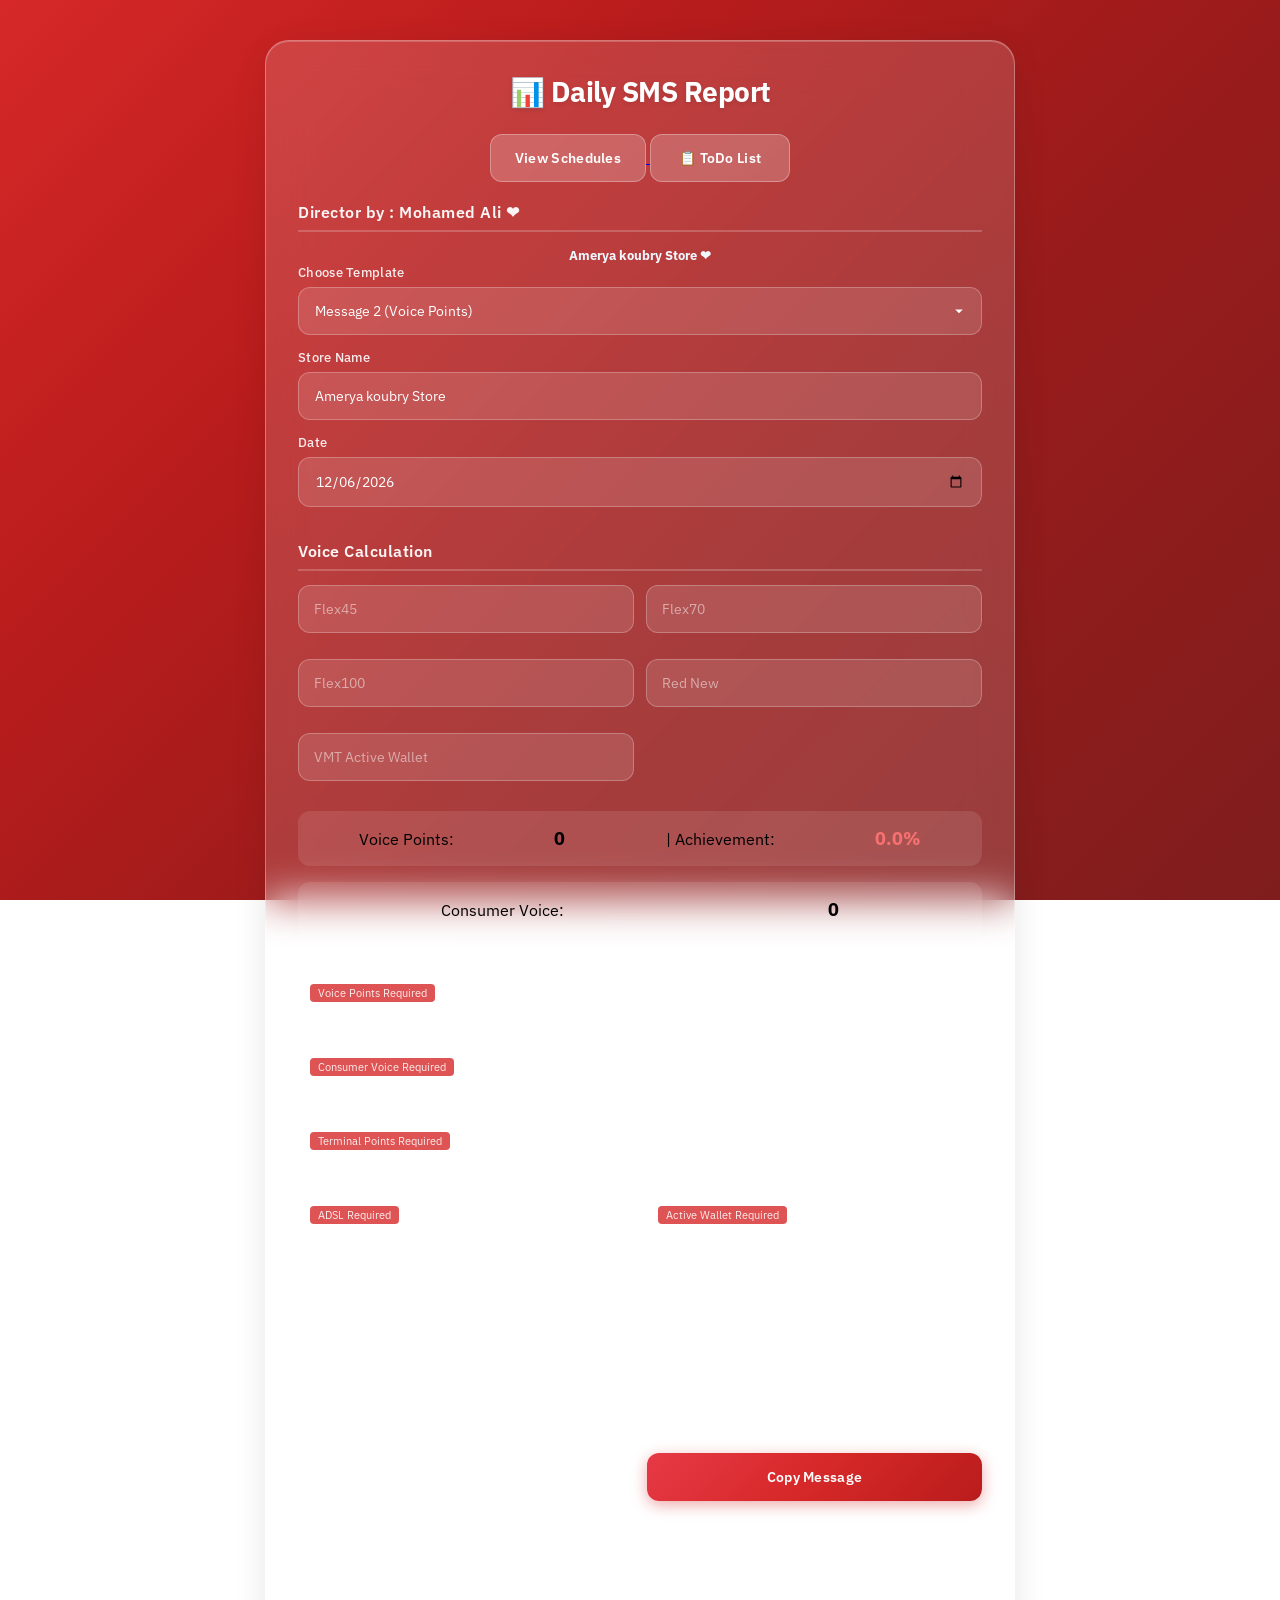
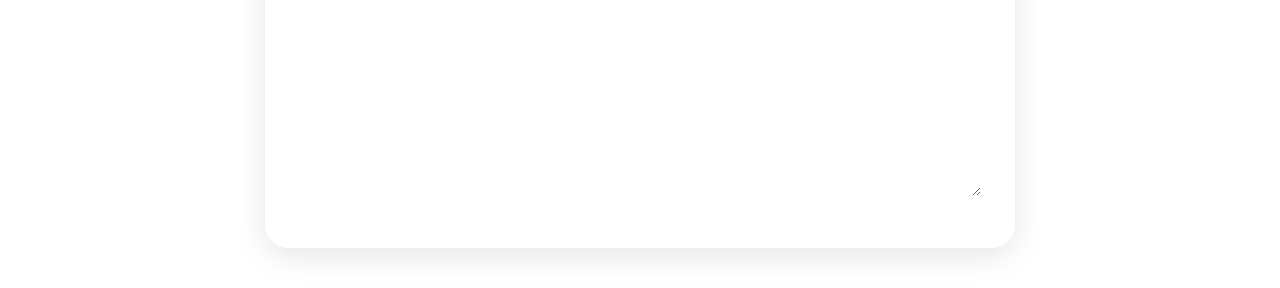
==== commit f6a2c18a: "V 2.2 Todo list added" ====
--- a/index.html
+++ b/index.html
@@ -341,6 +341,14 @@
 
 <button class="btn-secondary">
 View Schedules
+</button>
+
+</a>
+
+<a href="todo.html">
+
+<button class="btn-secondary">
+📋 ToDo List
 </button>
 
 </a>
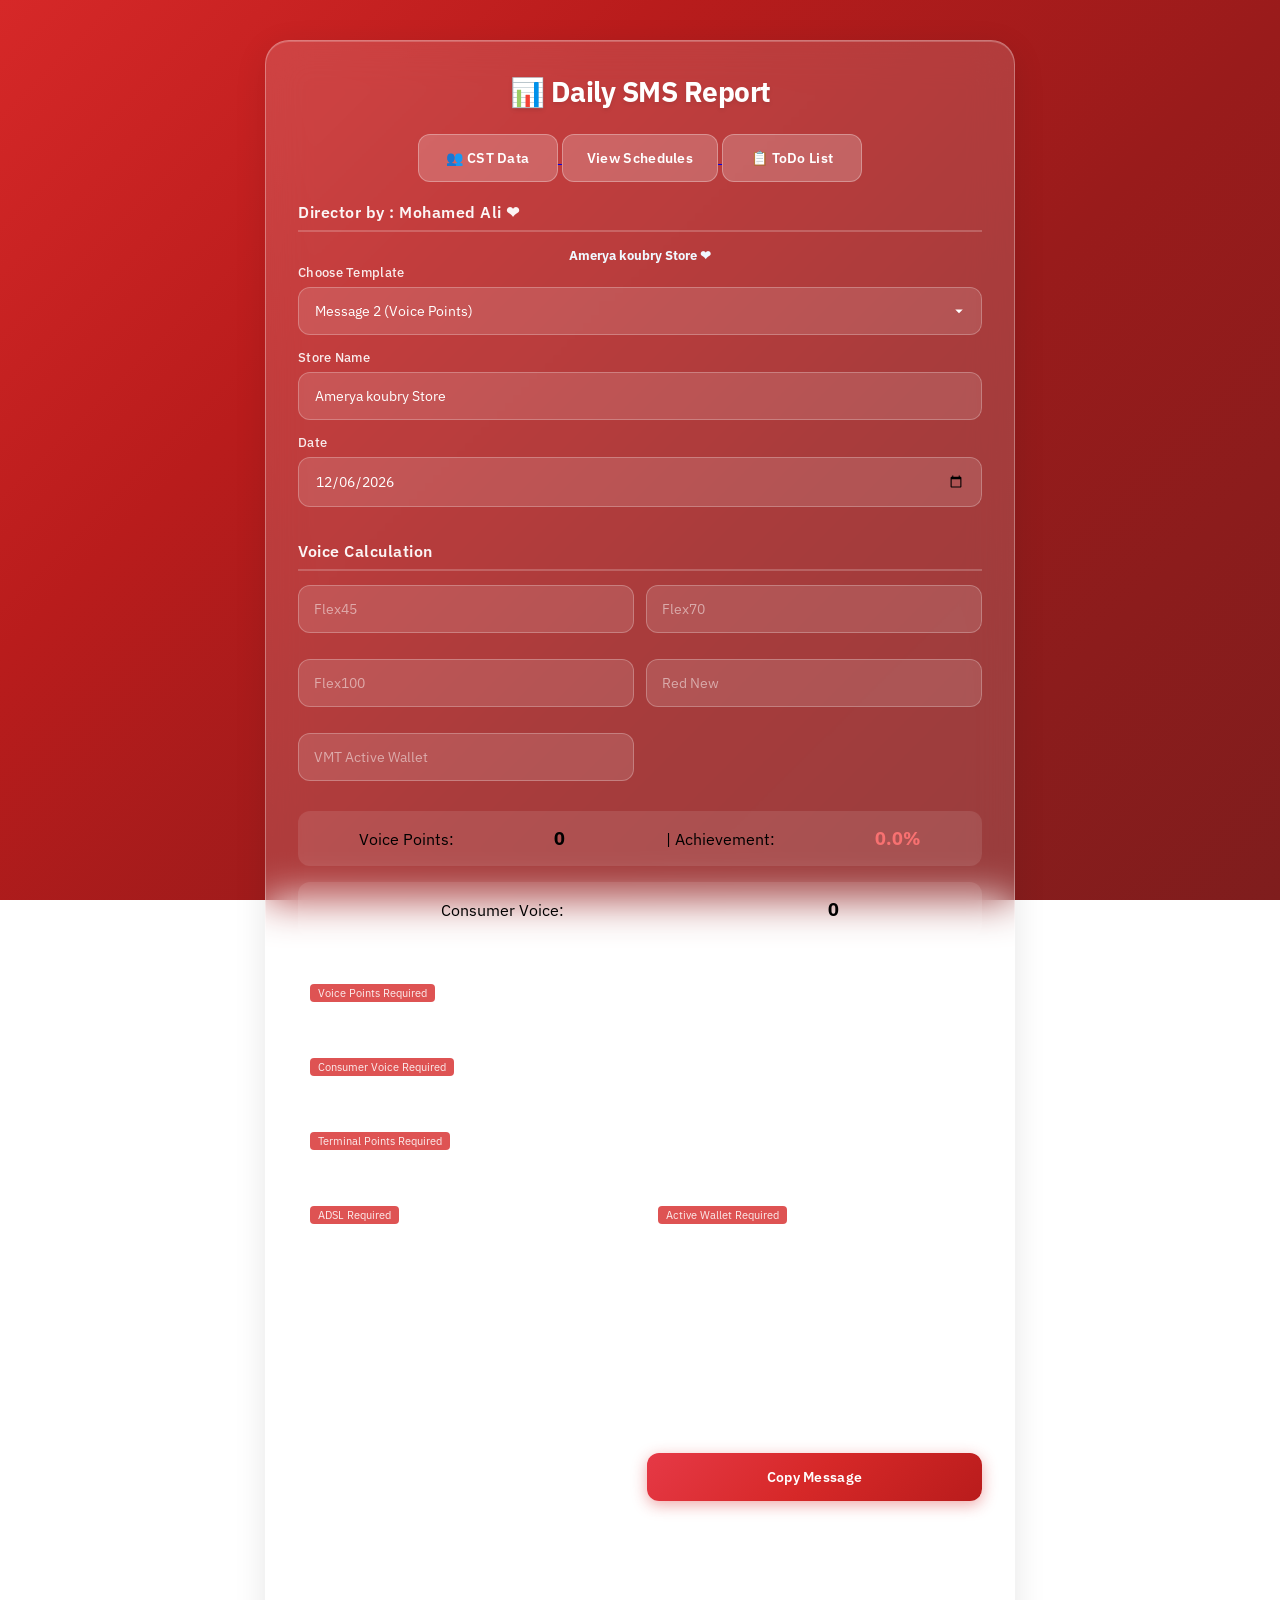
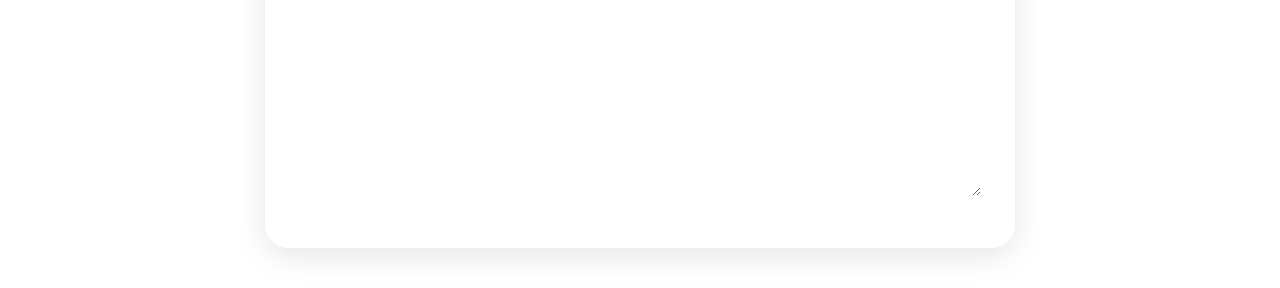
==== commit 6220a2fd: "CST Data added" ====
--- a/index.html
+++ b/index.html
@@ -336,6 +336,14 @@
 <div class="container">
 <h2>📊 Daily SMS Report</h2>
 <div style="text-align:center;margin-bottom:20px">
+
+<a href="cst.html">
+
+<button class="btn-secondary">
+👥 CST Data
+</button>
+
+</a>
 
 <a href="schedule.html">
 
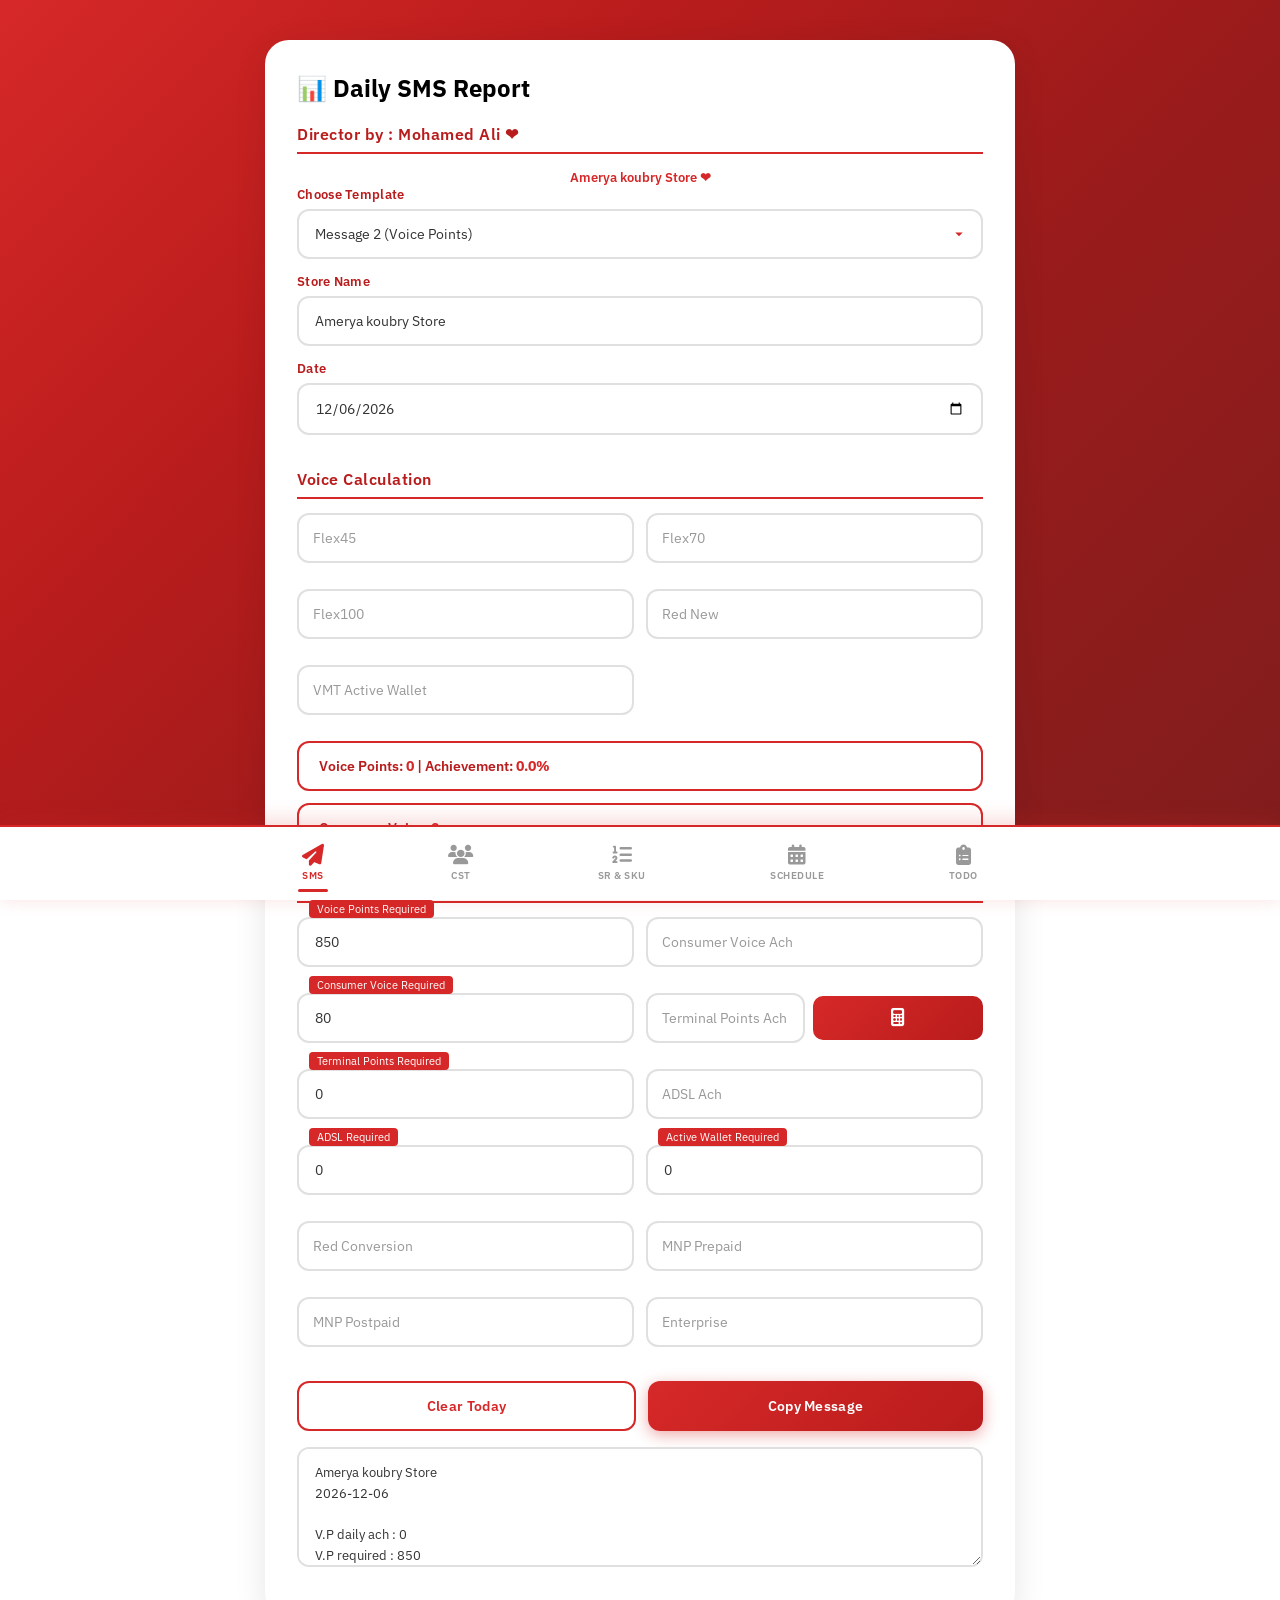
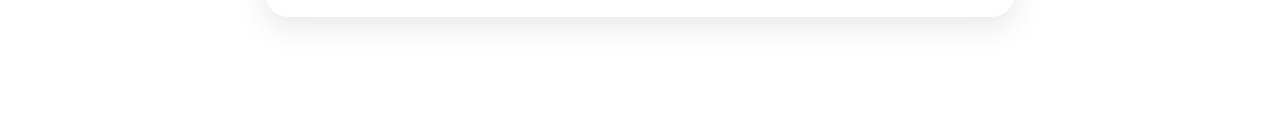
==== commit f8df7e62: "V 3" ====
--- a/index.html
+++ b/index.html
@@ -4,285 +4,17 @@
 <meta charset="UTF-8">
 <meta name="viewport" content="width=device-width, initial-scale=1.0">
 <link rel="icon" href="img/vf_icon.svg" type="image/svg+xml">
+<link rel="apple-touch-icon" href="img/vf_icon.svg">
+<meta name="apple-mobile-web-app-capable" content="yes">
+<meta name="apple-mobile-web-app-status-bar-style" content="black-translucent">
 <title>VF SMS</title>
-<link href="https://fonts.googleapis.com/css2?family=IBM+Plex+Sans:wght@300;400;500;600;700&display=swap" rel="stylesheet">
+<link rel="stylesheet" href="styles.css">
+<link rel="stylesheet" href="https://cdnjs.cloudflare.com/ajax/libs/font-awesome/6.4.0/css/all.min.css">
 <style>
-* {
-    margin: 0;
-    padding: 0;
-    box-sizing: border-box;
-}
-
-body {
-    font-family: 'IBM Plex Sans', -apple-system, BlinkMacSystemFont, sans-serif;
-    min-height: 100vh;
-    background: linear-gradient(135deg, #d62828 0%, #b91c1c 30%, #991b1b 60%, #7f1d1d 100%);
-    background-attachment: fixed;
-    padding: 20px;
-    display: flex;
-    justify-content: center;
-    align-items: flex-start;
-}
-
-.container {
-    max-width: 750px;
-    width: 100%;
-    margin: 20px auto;
-    background: rgba(255, 255, 255, 0.15);
-    backdrop-filter: blur(20px);
-    -webkit-backdrop-filter: blur(20px);
-    border: 1px solid rgba(255, 255, 255, 0.3);
-    border-radius: 24px;
-    padding: 32px;
-    box-shadow: 
-        0 8px 32px rgba(0, 0, 0, 0.1),
-        inset 0 1px 0 rgba(255, 255, 255, 0.2);
-}
-
-h2 {
-    color: white;
-    font-size: 28px;
-    font-weight: 700;
-    margin-bottom: 24px;
-    text-align: center;
-    text-shadow: 0 2px 4px rgba(0, 0, 0, 0.1);
-    letter-spacing: -0.5px;
-}
-
-h3 {
-    color: rgba(255, 255, 255, 0.95);
-    font-size: 16px;
-    font-weight: 600;
-    margin: 20px 0 14px 0;
-    padding-bottom: 8px;
-    border-bottom: 2px solid rgba(255, 255, 255, 0.2);
-    letter-spacing: 0.5px;
-}
-
-label {
-    display: block;
-    color: rgba(255, 255, 255, 0.9);
-    font-size: 13px;
-    font-weight: 500;
-    margin-bottom: 6px;
-    letter-spacing: 0.3px;
-}
-
-input, select, textarea {
-    width: 100%;
-    padding: 14px 16px;
-    margin-bottom: 14px;
-    border: 1px solid rgba(255, 255, 255, 0.25);
-    border-radius: 12px;
-    font-size: 14px;
-    font-family: inherit;
-    background: rgba(255, 255, 255, 0.12);
-    color: white;
-    transition: all 0.3s ease;
-    outline: none;
-}
-
-input::placeholder, textarea::placeholder {
-    color: rgba(255, 255, 255, 0.5);
-}
-
-input:focus, select:focus, textarea:focus {
-    background: rgba(255, 255, 255, 0.2);
-    border-color: rgba(255, 255, 255, 0.5);
-    box-shadow: 0 0 0 3px rgba(255, 255, 255, 0.15);
-}
-
-select {
-    cursor: pointer;
-    appearance: none;
-    background-image: url("data:image/svg+xml,%3Csvg xmlns='http://www.w3.org/2000/svg' width='12' height='12' fill='white' viewBox='0 0 16 16'%3E%3Cpath d='M8 11L3 6h10l-5 5z'/%3E%3C/svg%3E");
-    background-repeat: no-repeat;
-    background-position: right 16px center;
-    padding-right: 40px;
-}
-
-select option {
-    background: #667eea;
-    color: white;
-}
-
-textarea {
-    height: 280px;
-    resize: vertical;
-    font-size: 13px;
-    line-height: 1.6;
-}
-
-.button-group {
-    display: flex;
-    gap: 12px;
-    margin-bottom: 16px;
-    flex-wrap: wrap;
-}
-
-button {
-    flex: 1;
-    min-width: 140px;
-    padding: 14px 24px;
-    border: none;
-    border-radius: 12px;
-    font-size: 14px;
-    font-weight: 600;
-    font-family: inherit;
-    cursor: pointer;
-    transition: all 0.3s ease;
-    letter-spacing: 0.3px;
-}
-
-.btn-primary {
-    background: linear-gradient(135deg, #e63946 0%, #d62828 50%, #b91c1c 100%);
-    color: white;
-    box-shadow: 0 4px 15px rgba(214, 40, 40, 0.4);
-}
-
-.btn-primary:hover {
-    transform: translateY(-2px);
-    box-shadow: 0 6px 20px rgba(214, 40, 40, 0.5);
-}
-
-.btn-secondary {
-    background: rgba(255, 255, 255, 0.2);
-    color: white;
-    border: 1px solid rgba(255, 255, 255, 0.3);
-}
-
-.btn-secondary:hover {
-    background: rgba(255, 255, 255, 0.3);
-    transform: translateY(-2px);
-}
-
-.result {
-    background: rgba(255, 255, 255, 0.1);
-    border-radius: 12px;
-    padding: 16px;
-    margin: 16px 0;
-    display: flex;
-    justify-content: space-around;
-    align-items: center;
-    flex-wrap: wrap;
-    gap: 10px;
-}
-
-.result span {
-    font-size: 18px;
-    font-weight: 700;
-}
-
-.green { color: #4ade80 !important; }
-.orange { color: #fbbf24 !important; }
-.red { color: #f87171 !important; }
-
-.input-grid {
-    display: grid;
-    grid-template-columns: repeat(2, 1fr);
-    gap: 12px;
-}
-
-.input-full {
-    grid-column: 1 / -1;
-}
-
-/* Responsive */
-@media (max-width: 600px) {
-    body {
-        padding: 12px;
-    }
-
-    .container {
-        padding: 20px;
-        margin: 10px auto;
-        border-radius: 20px;
-    }
-
-    h2 {
-        font-size: 22px;
-        margin-bottom: 20px;
-    }
-
-    h3 {
-        font-size: 14px;
-        margin: 16px 0 10px 0;
-    }
-
-    input, select, textarea {
-        padding: 12px 14px;
-        font-size: 14px;
-        border-radius: 10px;
-    }
-
-    .input-grid {
-        grid-template-columns: 1fr;
-    }
-
-    .button-group {
-        flex-direction: column;
-    }
-
-    button {
-        width: 100%;
-    }
-
-    .result {
-        flex-direction: column;
-        gap: 8px;
-        text-align: center;
-    }
-
-    .result span {
-        font-size: 16px;
-    }
-
-    textarea {
-        height: 220px;
-    }
-}
-
-@media (max-width: 400px) {
-    .container {
-        padding: 16px;
-    }
-
-    h2 {
-        font-size: 20px;
-    }
-}
-
-/* Animation */
-@keyframes fadeIn {
-    from { opacity: 0; transform: translateY(10px); }
-    to { opacity: 1; transform: translateY(0); }
-}
-
-.container {
-    animation: fadeIn 0.5s ease-out;
-}
-
-/* Scrollbar */
-::-webkit-scrollbar {
-    width: 8px;
-}
-
-::-webkit-scrollbar-track {
-    background: rgba(255, 255, 255, 0.1);
-    border-radius: 4px;
-}
-
-::-webkit-scrollbar-thumb {
-    background: rgba(255, 255, 255, 0.3);
-    border-radius: 4px;
-}
-
-::-webkit-scrollbar-thumb:hover {
-    background: rgba(255, 255, 255, 0.4);
-}
 .store-c{
     text-align: center;
-    color: aliceblue;
+    color: var(--vf-red);
+    font-weight: 600;
 }
 
 /* Floating Labels */
@@ -300,7 +32,7 @@
     left: 16px;
     top: 50%;
     transform: translateY(-50%);
-    color: rgba(255, 255, 255, 0.5);
+    color: #999;
     font-size: 14px;
     font-family: inherit;
     pointer-events: none;
@@ -308,15 +40,14 @@
     opacity: 1;
 }
 
-/* For inputs with default values, show label above */
 .input-wrapper input.has-value + .floating-label,
 .input-wrapper input:focus + .floating-label,
 .input-wrapper input:not(:placeholder-shown) + .floating-label {
     top: -8px;
     left: 12px;
     font-size: 11px;
-    color: rgba(255, 255, 255, 0.9);
-    background: rgba(214, 40, 40, 0.8);
+    color: white;
+    background: var(--vf-red);
     padding: 2px 8px;
     border-radius: 4px;
     opacity: 1;
@@ -327,7 +58,23 @@
 }
 
 .input-wrapper input:not(:placeholder-shown)::placeholder {
-    color: rgba(255, 255, 255, 0.5);
+    color: transparent;
+}
+
+.result {
+    background: var(--white);
+    border: 2px solid var(--vf-red);
+    border-radius: 12px;
+    padding: 14px 20px;
+    margin: 12px 0;
+    color: var(--vf-red-dark);
+    font-weight: 600;
+    font-size: 14px;
+}
+
+.result span {
+    color: var(--vf-red);
+    font-weight: 700;
 }
 </style>
 </head>
@@ -336,30 +83,6 @@
 <div class="container">
 <h2>📊 Daily SMS Report</h2>
 <div style="text-align:center;margin-bottom:20px">
-
-<a href="cst.html">
-
-<button class="btn-secondary">
-👥 CST Data
-</button>
-
-</a>
-
-<a href="schedule.html">
-
-<button class="btn-secondary">
-View Schedules
-</button>
-
-</a>
-
-<a href="todo.html">
-
-<button class="btn-secondary">
-📋 ToDo List
-</button>
-
-</a>
 
 </div>
 <h3>Director by : Mohamed Ali ❤</h3> <!-- -->
@@ -402,7 +125,13 @@
 <div class="input-wrapper"><input type="number" id="voice_required" placeholder=" " value="850"><span class="floating-label">Voice Points Required</span></div>
 <div class="input-wrapper"><input type="number" id="consumer_ach" placeholder=" "><span class="floating-label">Consumer Voice Ach</span></div>
 <div class="input-wrapper"><input type="number" id="consumer_required" placeholder=" " value="80"><span class="floating-label">Consumer Voice Required</span></div>
-<div class="input-wrapper"><input type="number" id="terminal_ach" placeholder=" "><span class="floating-label">Terminal Points Ach</span></div>
+<div class="input-wrapper" style="display:flex;align-items:center;gap:8px">
+<input type="number" id="terminal_ach" placeholder=" " style="flex:1">
+<span class="floating-label">Terminal Points Ach</span>
+<button type="button" onclick="openCalculator('terminal_ach')" style="width:44px;height:44px;background:linear-gradient(135deg,var(--vf-red),var(--vf-red-dark));color:white;border:none;border-radius:10px;cursor:pointer;display:flex;align-items:center;justify-content:center;font-size:18px;flex-shrink:0">
+<i class="fa-solid fa-calculator"></i>
+</button>
+</div>
 <div class="input-wrapper"><input type="number" id="terminal_required" placeholder=" " value="0"><span class="floating-label">Terminal Points Required</span></div>
 <div class="input-wrapper"><input type="number" id="adsl_ach" placeholder=" "><span class="floating-label">ADSL Ach</span></div>
 <div class="input-wrapper"><input type="number" id="adsl_required" placeholder=" " value="0"><span class="floating-label">ADSL Required</span></div>
@@ -433,7 +162,7 @@
 <div class="input-wrapper"><input type="number" id="red_target1" placeholder=" "><span class="floating-label">Red Target</span></div>
 <div class="input-wrapper"><input type="number" id="red_ach1" placeholder=" "><span class="floating-label">Red Achievement</span></div>
 <div class="input-wrapper"><input type="number" id="terminal_target1" placeholder=" "><span class="floating-label">Terminal Target</span></div>
-<div class="input-wrapper"><input type="number" id="terminal_ach1" placeholder=" "><span class="floating-label">Terminal Ach</span></div>
+<div class="input-wrapper" style="display:flex;align-items:center;gap:8px"><input type="number" id="terminal_ach1" placeholder=" " style="flex:1"><span class="floating-label">Terminal Ach</span><button type="button" onclick="openCalculator('terminal_ach1')" style="width:44px;height:44px;background:linear-gradient(135deg,var(--vf-red),var(--vf-red-dark));color:white;border:none;border-radius:10px;cursor:pointer;display:flex;align-items:center;justify-content:center;font-size:18px;flex-shrink:0"><i class="fa-solid fa-calculator"></i></button></div>
 <div class="input-wrapper"><input type="number" id="vmt1" placeholder=" " value="53"><span class="floating-label">VMT Wallet</span></div>
 <div class="input-wrapper"><input type="text" id="contracts_name" placeholder=" " value="m.ali"><span class="floating-label">Contracts & Sim Swap Form Name</span></div>
 <div class="input-wrapper"><input type="number" id="mnp1" placeholder=" "><span class="floating-label">MNP</span></div>
@@ -631,17 +360,17 @@
         message=`${store}
 ${date}
 
-Voice points daily ach :${voiceAch}
-Voice points required : ${val("voice_required")}
-
-Consumer voice daily ach : ${consumerVoice}
-Consumer voice daily required : ${val("consumer_required")}
-Terminals points ac : ${val("terminal_ach")}
-Terminal points  required : ${val("terminal_required")}
+V.P daily ach : ${voiceAch}
+V.P required : ${val("voice_required")}
+
+C.V daily ach : ${consumerVoice}
+C.V daily required : ${val("consumer_required")}
+T.P ach : ${val("terminal_ach")}
+T.P required : ${val("terminal_required")}
 ADSl daily ach : ${val("adsl_ach")}
 ADSl daily required : ${val("adsl_required")}
 
-VMT Active wallet ach: ${val("vmt")}
+V.cash wallet ach: ${val("vmt")}
 Active wallet required.  : ${val("wallet_required")}
 Red New : ${val("red")}
 Red Conversion : ${val("red_conversion")}
@@ -729,5 +458,85 @@
 
 </script>
 
+<!-- Navbar -->
+<nav class="navbar">
+    <div class="nav-items">
+        <a href="index.html" class="nav-item active">
+            <i class="nav-icon fa-solid fa-paper-plane"></i>
+            <span class="nav-label">SMS</span>
+        </a>
+        <a href="cst.html" class="nav-item">
+            <i class="nav-icon fa-solid fa-users"></i>
+            <span class="nav-label">CST</span>
+        </a>
+        <a href="sr-sku.html" class="nav-item">
+            <i class="nav-icon fa-solid fa-list-ol"></i>
+            <span class="nav-label">SR & SKU</span>
+        </a>
+        <a href="schedule.html" class="nav-item">
+            <i class="nav-icon fa-solid fa-calendar-days"></i>
+            <span class="nav-label">Schedule</span>
+        </a>
+        <a href="todo.html" class="nav-item">
+            <i class="nav-icon fa-solid fa-clipboard-list"></i>
+            <span class="nav-label">ToDo</span>
+        </a>
+    </div>
+</nav>
+
+<!-- Calculator Modal -->
+<div id="calcModal" style="display:none;position:fixed;top:0;left:0;width:100%;height:100%;background:rgba(0,0,0,0.6);z-index:2000;justify-content:center;align-items:center;padding:20px" onclick="if(event.target===this)closeCalculator()">
+<div style="background:white;border-radius:20px;padding:24px;max-width:350px;width:100%;box-shadow:0 20px 60px rgba(0,0,0,0.4)">
+<div style="display:flex;align-items:center;justify-content:center;gap:10px;margin-bottom:20px">
+<i class="fa-solid fa-calculator" style="font-size:24px;color:var(--vf-red)"></i>
+<h3 style="color:var(--vf-red);margin:0;font-size:20px">Terminal Calculator</h3>
+</div>
+<div style="margin-bottom:16px">
+<label style="color:#666;font-size:13px;font-weight:500;display:block;margin-bottom:8px">Enter numbers (one per line):</label>
+<textarea id="calcInput" rows="5" style="width:100%;padding:14px;border:2px solid var(--white-border);border-radius:12px;font-size:15px;resize:none;outline:none;transition:border-color 0.3s" onfocus="this.style.borderColor='var(--vf-red)'" onblur="this.style.borderColor='var(--white-border)'" placeholder="10&#10;20&#10;30"></textarea>
+</div>
+<div style="display:flex;gap:8px;justify-content:center;margin-bottom:16px">
+<button onclick="calculateSum()" style="flex:1;padding:12px;background:linear-gradient(135deg,var(--vf-red),var(--vf-red-dark));color:white;border:none;border-radius:10px;cursor:pointer;font-weight:600;font-size:14px"> (Sum)</button>
+</div>
+<div id="calcResult" style="text-align:center;font-size:20px;font-weight:700;color:var(--vf-red);padding:16px;background:rgba(214,40,40,0.08);border-radius:12px;margin-bottom:16px;min-height:52px;display:flex;align-items:center;justify-content:center"></div>
+<div style="display:flex;gap:10px">
+<button onclick="applyCalcResult()" style="flex:1;padding:14px;background:linear-gradient(135deg,var(--vf-red),var(--vf-red-dark));color:white;border:none;border-radius:12px;cursor:pointer;font-weight:600;font-size:15px">OK</button>
+<button onclick="closeCalculator()" style="flex:1;padding:14px;background:#e0e0e0;color:#333;border:none;border-radius:12px;cursor:pointer;font-weight:600;font-size:15px">Cancel</button>
+</div>
+</div>
+</div>
+
+<script>
+let currentCalcField = '';
+let calcResultValue = '';
+
+function openCalculator(fieldId) {
+currentCalcField = fieldId;
+document.getElementById('calcModal').style.display = 'flex';
+document.getElementById('calcInput').value = '';
+document.getElementById('calcResult').textContent = '';
+calcResultValue = '';
+}
+
+function closeCalculator() {
+document.getElementById('calcModal').style.display = 'none';
+}
+
+function calculateSum() {
+const nums = document.getElementById('calcInput').value.split('\n').map(s => parseFloat(s.trim())).filter(n => !isNaN(n));
+if (nums.length === 0) return;
+calcResultValue = nums.reduce((a, b) => a + b, 0);
+document.getElementById('calcResult').textContent = 'المجموع = ' + calcResultValue;
+}
+
+function applyCalcResult() {
+if (calcResultValue !== '') {
+document.getElementById(currentCalcField).value = calcResultValue;
+document.getElementById(currentCalcField).dispatchEvent(new Event('input'));
+}
+closeCalculator();
+}
+</script>
+
 </body>
 </html>
--- a/styles.css
+++ b/styles.css
@@ -0,0 +1,892 @@
+/* VF SMS - Common Styles */
+@import url('https://fonts.googleapis.com/css2?family=IBM+Plex+Sans:wght@300;400;500;600;700&display=swap');
+
+* {
+    margin: 0;
+    padding: 0;
+    box-sizing: border-box;
+}
+
+:root {
+    --vf-red: #d62828;
+    --vf-red-dark: #b91c1c;
+    --vf-red-darker: #991b1b;
+    --white: #ffffff;
+    --white-light: rgba(255, 255, 255, 0.9);
+    --white-medium: rgba(255, 255, 255, 0.7);
+    --white-dim: rgba(255, 255, 255, 0.5);
+    --white-subtle: rgba(255, 255, 255, 0.15);
+    --white-border: #e0e0e0;
+    --white-border-light: #cccccc;
+}
+
+body {
+    font-family: 'IBM Plex Sans', -apple-system, BlinkMacSystemFont, sans-serif;
+    min-height: 100vh;
+    background: linear-gradient(135deg, var(--vf-red) 0%, var(--vf-red-dark) 30%, var(--vf-red-darker) 60%, #7f1d1d 100%);
+    background-attachment: fixed;
+    padding: 20px;
+    padding-bottom: 100px;
+    display: flex;
+    justify-content: center;
+    align-items: flex-start;
+}
+
+.container {
+    max-width: 750px;
+    width: 100%;
+    margin: 20px auto;
+    background: #ffffff;
+    border-radius: 24px;
+    padding: 32px;
+    box-shadow: 0 8px 32px rgba(0, 0, 0, 0.1);
+}
+    backdrop-filter: blur(20px);
+    -webkit-backdrop-filter: blur(20px);
+    border: 1px solid var(--white-border-light);
+    border-radius: 24px;
+    padding: 32px;
+    box-shadow: 0 8px 32px rgba(0, 0, 0, 0.1);
+}
+
+h2 {
+    color: var(--vf-red);
+    font-size: 28px;
+    font-weight: 700;
+    margin-bottom: 24px;
+    text-align: center;
+    letter-spacing: -0.5px;
+}
+
+h3 {
+    color: var(--vf-red-dark);
+    font-size: 16px;
+    font-weight: 600;
+    margin: 20px 0 14px 0;
+    padding-bottom: 8px;
+    border-bottom: 2px solid var(--vf-red);
+    letter-spacing: 0.5px;
+}
+
+label {
+    display: block;
+    color: var(--vf-red-dark);
+    font-size: 13px;
+    font-weight: 600;
+    margin-bottom: 6px;
+    letter-spacing: 0.3px;
+}
+
+input, select, textarea {
+    width: 100%;
+    padding: 14px 16px;
+    margin-bottom: 14px;
+    border: 2px solid var(--white-border);
+    border-radius: 12px;
+    font-size: 14px;
+    font-family: inherit;
+    background: var(--white);
+    color: #333333;
+    transition: all 0.3s ease;
+    outline: none;
+}
+
+input::placeholder, textarea::placeholder {
+    color: #999999;
+}
+
+input:focus, select:focus, textarea:focus {
+    background: var(--white);
+    border-color: var(--vf-red);
+    box-shadow: 0 0 0 3px rgba(214, 40, 40, 0.15);
+}
+
+select {
+    cursor: pointer;
+    appearance: none;
+    background-image: url("data:image/svg+xml,%3Csvg xmlns='http://www.w3.org/2000/svg' width='12' height='12' fill='%23d62828' viewBox='0 0 16 16'%3E%3Cpath d='M8 11L3 6h10l-5 5z'/%3E%3C/svg%3E");
+    background-repeat: no-repeat;
+    background-position: right 16px center;
+    padding-right: 40px;
+}
+
+select option {
+    background: var(--white);
+    color: var(--vf-red-dark);
+}
+
+textarea {
+    height: 120px;
+    resize: vertical;
+    font-size: 13px;
+    line-height: 1.6;
+}
+
+button {
+    flex: 1;
+    min-width: 140px;
+    padding: 14px 24px;
+    border: none;
+    border-radius: 12px;
+    font-size: 14px;
+    font-weight: 600;
+    font-family: inherit;
+    cursor: pointer;
+    transition: all 0.3s ease;
+    letter-spacing: 0.3px;
+}
+
+.btn-primary {
+    background: linear-gradient(135deg, var(--vf-red) 0%, var(--vf-red-dark) 100%);
+    color: white;
+    box-shadow: 0 4px 15px rgba(214, 40, 40, 0.4);
+}
+
+.btn-primary:hover {
+    transform: translateY(-2px);
+    box-shadow: 0 6px 20px rgba(214, 40, 40, 0.5);
+}
+
+.btn-secondary {
+    background: var(--white);
+    color: var(--vf-red);
+    border: 2px solid var(--vf-red);
+}
+
+.btn-secondary:hover {
+    background: var(--white);
+    transform: translateY(-2px);
+    box-shadow: 0 4px 15px rgba(214, 40, 40, 0.2);
+}
+
+.btn-whatsapp {
+    background: linear-gradient(135deg, #25D366 0%, #128C7E 100%);
+    color: white;
+    box-shadow: 0 4px 15px rgba(37, 211, 102, 0.4);
+}
+
+.btn-whatsapp:hover {
+    transform: translateY(-2px);
+    box-shadow: 0 6px 20px rgba(37, 211, 102, 0.5);
+}
+
+.btn-call {
+    background: linear-gradient(135deg, #2196F3 0%, #1976D2 100%);
+    color: white;
+    box-shadow: 0 4px 15px rgba(33, 150, 243, 0.4);
+}
+
+.btn-call:hover {
+    transform: translateY(-2px);
+    box-shadow: 0 6px 20px rgba(33, 150, 243, 0.5);
+}
+
+.button-group {
+    display: flex;
+    gap: 12px;
+    margin-bottom: 16px;
+    flex-wrap: wrap;
+}
+
+.input-grid {
+    display: grid;
+    grid-template-columns: repeat(2, 1fr);
+    gap: 12px;
+}
+
+.input-full {
+    grid-column: 1 / -1;
+}
+
+.status-badge {
+    padding: 4px 10px;
+    border-radius: 20px;
+    font-size: 12px;
+    font-weight: 500;
+}
+
+.status-pending {
+    background: rgba(251, 191, 36, 0.2);
+    color: #b45309;
+}
+
+.status-completed {
+    background: rgba(74, 222, 128, 0.2);
+    color: #15803d;
+}
+
+.status-cancelled {
+    background: rgba(248, 113, 113, 0.2);
+    color: #dc2626;
+}
+
+.action-btns {
+    display: flex;
+    gap: 8px;
+}
+
+.action-btns button {
+    padding: 8px 12px;
+    min-width: auto;
+    font-size: 12px;
+    border-radius: 8px;
+}
+
+.delete-btn {
+    background: rgba(248, 113, 113, 0.15);
+    color: #dc2626;
+    border: 1px solid rgba(248, 113, 113, 0.3);
+}
+
+.delete-btn:hover {
+    background: rgba(248, 113, 113, 0.3);
+}
+
+.edit-btn {
+    background: rgba(251, 191, 36, 0.15);
+    color: #b45309;
+    border: 1px solid rgba(251, 191, 36, 0.3);
+}
+
+.edit-btn:hover {
+    background: rgba(251, 191, 36, 0.3);
+}
+
+/* Cards */
+.cards-grid {
+    display: grid;
+    grid-template-columns: repeat(auto-fill, minmax(280px, 1fr));
+    gap: 16px;
+    margin-top: 20px;
+}
+
+.customer-card {
+    background: var(--white);
+    border: 2px solid var(--white-border);
+    border-radius: 16px;
+    padding: 20px;
+    cursor: pointer;
+    transition: all 0.3s ease;
+    box-shadow: 0 2px 8px rgba(0, 0, 0, 0.05);
+}
+
+.customer-card:hover {
+    background: var(--white);
+    border-color: var(--vf-red);
+    transform: translateY(-4px);
+    box-shadow: 0 8px 25px rgba(214, 40, 40, 0.15);
+}
+
+.card-header {
+    display: flex;
+    justify-content: space-between;
+    align-items: flex-start;
+    margin-bottom: 12px;
+}
+
+.card-name {
+    font-size: 16px;
+    font-weight: 600;
+    color: var(--vf-red-dark);
+    margin: 0;
+}
+
+.card-phone {
+    font-size: 13px;
+    color: #666;
+    margin-top: 4px;
+}
+
+.card-service {
+    display: inline-block;
+    padding: 4px 12px;
+    background: rgba(214, 40, 40, 0.1);
+    border-radius: 20px;
+    font-size: 12px;
+    color: var(--vf-red);
+    margin-top: 8px;
+}
+
+.card-footer {
+    display: flex;
+    justify-content: space-between;
+    align-items: center;
+    margin-top: 16px;
+    padding-top: 12px;
+    border-top: 1px solid var(--white-border);
+}
+
+.card-date {
+    font-size: 11px;
+    color: #999;
+}
+
+/* SR Cards */
+.sr-cards-grid {
+    display: grid;
+    grid-template-columns: repeat(auto-fill, minmax(300px, 1fr));
+    gap: 16px;
+    margin-top: 16px;
+}
+
+.sr-card {
+    background: var(--white);
+    border: 2px solid var(--white-border);
+    border-radius: 12px;
+    padding: 16px;
+    transition: all 0.3s ease;
+    box-shadow: 0 2px 8px rgba(0, 0, 0, 0.05);
+}
+
+.sr-card:hover {
+    border-color: var(--vf-red);
+    transform: translateY(-2px);
+    box-shadow: 0 8px 25px rgba(214, 40, 40, 0.15);
+}
+
+.sr-field {
+    margin-bottom: 8px;
+}
+
+.sr-label {
+    font-size: 11px;
+    color: #999;
+    text-transform: uppercase;
+    letter-spacing: 0.5px;
+    display: block;
+    margin-bottom: 2px;
+}
+
+.sr-value {
+    font-size: 13px;
+    color: var(--vf-red-dark);
+    word-break: break-word;
+}
+
+/* Reason Group */
+.reason-group {
+    margin-bottom: 24px;
+    background: var(--white);
+    border-radius: 16px;
+    padding: 20px;
+    border: 2px solid var(--white-border);
+    box-shadow: 0 2px 8px rgba(0, 0, 0, 0.05);
+}
+
+.reason-header {
+    display: flex;
+    justify-content: space-between;
+    align-items: center;
+    margin-bottom: 16px;
+    padding-bottom: 12px;
+    border-bottom: 1px solid var(--white-border);
+}
+
+.reason-title {
+    font-size: 16px;
+    font-weight: 600;
+    color: var(--vf-red);
+}
+
+.reason-count {
+    background: linear-gradient(135deg, var(--vf-red), var(--vf-red-dark));
+    color: white;
+    font-size: 13px;
+    font-weight: 700;
+    padding: 4px 12px;
+    border-radius: 20px;
+}
+
+/* SKU Grid */
+.sku-grid {
+    display: grid;
+    grid-template-columns: repeat(auto-fill, minmax(280px, 1fr));
+    gap: 16px;
+}
+
+.sku-card {
+    background: var(--white);
+    border-radius: 12px;
+    padding: 16px;
+    border: 2px solid var(--white-border);
+    transition: all 0.3s ease;
+    box-shadow: 0 2px 8px rgba(0, 0, 0, 0.05);
+}
+
+.sku-card:hover {
+    border-color: var(--vf-red);
+    transform: translateY(-2px);
+    box-shadow: 0 8px 25px rgba(214, 40, 40, 0.15);
+}
+
+.sku-code {
+    font-size: 16px;
+    font-weight: 700;
+    color: var(--vf-red);
+    margin-bottom: 8px;
+}
+
+.sku-details {
+    font-size: 13px;
+    color: #666;
+    line-height: 1.5;
+}
+
+/* Modal */
+.modal {
+    display: none;
+    position: fixed;
+    top: 0;
+    left: 0;
+    width: 100%;
+    height: 100%;
+    background: rgba(0, 0, 0, 0.5);
+    z-index: 1000;
+    justify-content: center;
+    align-items: center;
+    padding: 20px;
+}
+
+.modal.active {
+    display: flex;
+}
+
+.modal-content {
+    background: var(--white);
+    border-radius: 20px;
+    padding: 30px;
+    max-width: 500px;
+    width: 100%;
+    max-height: 80vh;
+    overflow-y: auto;
+    position: relative;
+    border: 2px solid var(--white-border);
+    box-shadow: 0 20px 60px rgba(0, 0, 0, 0.3);
+}
+
+.modal-close {
+    position: absolute;
+    top: 15px;
+    right: 20px;
+    font-size: 28px;
+    color: #999;
+    cursor: pointer;
+    transition: color 0.3s;
+}
+
+.modal-close:hover {
+    color: var(--vf-red);
+}
+
+.modal-header {
+    display: flex;
+    justify-content: space-between;
+    align-items: flex-start;
+    margin-bottom: 24px;
+    padding-bottom: 16px;
+    border-bottom: 2px solid var(--vf-red);
+}
+
+.modal-title {
+    font-size: 22px;
+    font-weight: 700;
+    color: var(--vf-red);
+    margin: 0;
+}
+
+.modal-subtitle {
+    font-size: 14px;
+    color: #666;
+    margin-top: 4px;
+}
+
+.modal-body {
+    color: var(--vf-red-dark);
+}
+
+.detail-row {
+    display: flex;
+    justify-content: space-between;
+    padding: 12px 0;
+    border-bottom: 1px solid var(--white-border);
+}
+
+.detail-label {
+    font-size: 13px;
+    color: #666;
+}
+
+.detail-value {
+    font-size: 14px;
+    font-weight: 500;
+    color: var(--vf-red-dark);
+    text-align: right;
+}
+
+.detail-notes {
+    margin-top: 16px;
+    padding: 16px;
+    background: rgba(214, 40, 40, 0.05);
+    border-radius: 12px;
+}
+
+.detail-notes-label {
+    font-size: 12px;
+    color: #666;
+    margin-bottom: 8px;
+}
+
+.detail-notes-text {
+    font-size: 14px;
+    color: var(--vf-red-dark);
+    line-height: 1.6;
+}
+
+.modal-actions {
+    display: flex;
+    gap: 12px;
+    margin-top: 24px;
+}
+
+.modal-actions button {
+    flex: 1;
+}
+
+/* Controls */
+.controls {
+    display: flex;
+    gap: 16px;
+    justify-content: center;
+    margin-bottom: 24px;
+    flex-wrap: wrap;
+}
+
+.search-box {
+    position: relative;
+    flex: 1;
+    max-width: 400px;
+    min-width: 250px;
+}
+
+.search-box input {
+    width: 100%;
+    padding: 14px 20px;
+    padding-left: 48px;
+    border-radius: 12px;
+    border: 2px solid var(--white-border);
+    background: var(--white);
+    color: var(--vf-red-dark);
+    font-size: 14px;
+    font-family: inherit;
+    transition: all 0.3s ease;
+}
+
+.search-box input::placeholder {
+    color: var(--white-dim);
+}
+
+.search-box input:focus {
+    outline: none;
+    border-color: var(--vf-red);
+    box-shadow: 0 0 0 3px rgba(214, 40, 40, 0.15);
+}
+
+.search-box::before {
+    content: "\f002";
+    font-family: "Font Awesome 6 Free";
+    font-weight: 900;
+    position: absolute;
+    left: 16px;
+    top: 50%;
+    transform: translateY(-50%);
+    font-size: 14px;
+    color: var(--vf-red);
+}
+
+.filter-select {
+    min-width: 200px;
+    padding: 14px 20px;
+    border-radius: 12px;
+    border: 2px solid var(--white-border);
+    background: var(--white);
+    color: var(--vf-red-dark);
+    font-size: 14px;
+    font-family: inherit;
+    cursor: pointer;
+    appearance: none;
+    background-image: url("data:image/svg+xml,%3Csvg xmlns='http://www.w3.org/2000/svg' width='12' height='12' fill='%23d62828' viewBox='0 0 16 16'%3E%3Cpath d='M8 11L3 6h10l-5 5z'/%3E%3C/svg%3E");
+    background-repeat: no-repeat;
+    background-position: right 16px center;
+    padding-right: 40px;
+    transition: all 0.3s ease;
+}
+
+.filter-select:focus {
+    outline: none;
+    border-color: var(--vf-red);
+    box-shadow: 0 0 0 3px rgba(214, 40, 40, 0.15);
+}
+
+.filter-select option {
+    background: var(--white);
+    color: var(--vf-red-dark);
+}
+
+/* View Toggle */
+.view-toggle {
+    display: flex;
+    justify-content: center;
+    gap: 0;
+    margin-bottom: 24px;
+    border-radius: 12px;
+    overflow: hidden;
+    border: 2px solid var(--vf-red);
+}
+
+.view-toggle button {
+    flex: 1;
+    padding: 14px 24px;
+    border: none;
+    font-size: 16px;
+    font-weight: 600;
+    cursor: pointer;
+    transition: all 0.3s ease;
+    background: var(--white);
+    color: var(--vf-red);
+}
+
+.view-toggle button.active {
+    background: linear-gradient(135deg, var(--vf-red) 0%, var(--vf-red-dark) 100%);
+    color: white;
+}
+
+.view-toggle button:hover:not(.active) {
+    background: rgba(214, 40, 40, 0.1);
+}
+
+/* No Results */
+.no-results {
+    text-align: center;
+    padding: 60px 20px;
+    color: #666;
+}
+
+.no-results span {
+    font-size: 48px;
+    display: block;
+    margin-bottom: 16px;
+}
+
+/* Loading */
+.loading {
+    text-align: center;
+    padding: 60px 20px;
+}
+
+.loading-spinner {
+    width: 40px;
+    height: 40px;
+    border: 3px solid var(--white-border);
+    border-top-color: var(--vf-red);
+    border-radius: 50%;
+    animation: spin 1s linear infinite;
+    margin: 0 auto 16px;
+}
+
+@keyframes spin {
+    to { transform: rotate(360deg); }
+}
+
+/* Animation */
+@keyframes fadeIn {
+    from { opacity: 0; transform: translateY(10px); }
+    to { opacity: 1; transform: translateY(0); }
+}
+
+.container {
+    animation: fadeIn 0.5s ease-out;
+}
+
+/* Scrollbar */
+::-webkit-scrollbar {
+    width: 8px;
+}
+
+::-webkit-scrollbar-track {
+    background: rgba(255, 255, 255, 0.1);
+    border-radius: 4px;
+}
+
+::-webkit-scrollbar-thumb {
+    background: rgba(255, 255, 255, 0.3);
+    border-radius: 4px;
+}
+
+::-webkit-scrollbar-thumb:hover {
+    background: rgba(255, 255, 255, 0.4);
+}
+
+/* ========== NAVBAR ========== */
+.navbar {
+    position: fixed;
+    bottom: 0;
+    left: 0;
+    right: 0;
+    background: var(--white);
+    border-top: 2px solid var(--vf-red);
+    padding: 10px 0;
+    z-index: 999;
+    box-shadow: 0 -4px 20px rgba(214, 40, 40, 0.2);
+}
+
+.nav-items {
+    display: flex;
+    justify-content: space-around;
+    align-items: center;
+    max-width: 800px;
+    margin: 0 auto;
+}
+
+.nav-item {
+    display: flex;
+    flex-direction: column;
+    align-items: center;
+    text-decoration: none;
+    color: #999;
+    padding: 8px 16px;
+    border-radius: 12px;
+    transition: all 0.3s ease;
+    position: relative;
+}
+
+.nav-item::after {
+    content: '';
+    position: absolute;
+    bottom: -2px;
+    left: 50%;
+    transform: translateX(-50%) scaleX(0);
+    width: 30px;
+    height: 3px;
+    background: var(--vf-red);
+    border-radius: 3px;
+    transition: transform 0.3s ease;
+}
+
+.nav-item:hover {
+    color: var(--vf-red);
+    background: rgba(214, 40, 40, 0.05);
+}
+
+.nav-item:hover::after {
+    transform: translateX(-50%) scaleX(1);
+}
+
+.nav-item.active {
+    color: var(--vf-red);
+}
+
+.nav-item.active::after {
+    transform: translateX(-50%) scaleX(1);
+}
+
+.nav-item.active .nav-icon {
+    transform: scale(1.1);
+}
+
+.nav-icon {
+    font-size: 20px;
+    margin-bottom: 4px;
+    transition: transform 0.3s ease;
+}
+
+.nav-label {
+    font-size: 10px;
+    font-weight: 600;
+    text-transform: uppercase;
+    letter-spacing: 0.5px;
+}
+
+/* Navbar animation on page load */
+@keyframes navSlideUp {
+    from {
+        transform: translateY(100%);
+        opacity: 0;
+    }
+    to {
+        transform: translateY(0);
+        opacity: 1;
+    }
+}
+
+.navbar {
+    animation: navSlideUp 0.5s ease-out forwards;
+}
+
+/* ========== RESPONSIVE ========== */
+@media (max-width: 600px) {
+    body {
+        padding: 12px;
+        padding-bottom: 100px;
+    }
+
+    .container {
+        padding: 20px;
+        margin: 10px auto;
+        border-radius: 20px;
+    }
+
+    h2 {
+        font-size: 22px;
+        margin-bottom: 20px;
+    }
+
+    h3 {
+        font-size: 14px;
+    }
+
+    input, select, textarea {
+        padding: 12px 14px;
+        font-size: 14px;
+        border-radius: 10px;
+    }
+
+    .input-grid {
+        grid-template-columns: 1fr;
+    }
+
+    .button-group {
+        flex-direction: column;
+    }
+
+    button {
+        width: 100%;
+    }
+
+    .cards-grid {
+        grid-template-columns: 1fr;
+    }
+
+    .sr-cards-grid {
+        grid-template-columns: 1fr;
+    }
+
+    .sku-grid {
+        grid-template-columns: 1fr;
+    }
+
+    .reason-group {
+        padding: 12px;
+    }
+
+    .nav-item {
+        padding: 6px 10px;
+    }
+
+    .nav-icon {
+        font-size: 18px;
+    }
+
+    .nav-label {
+        font-size: 9px;
+    }
+}
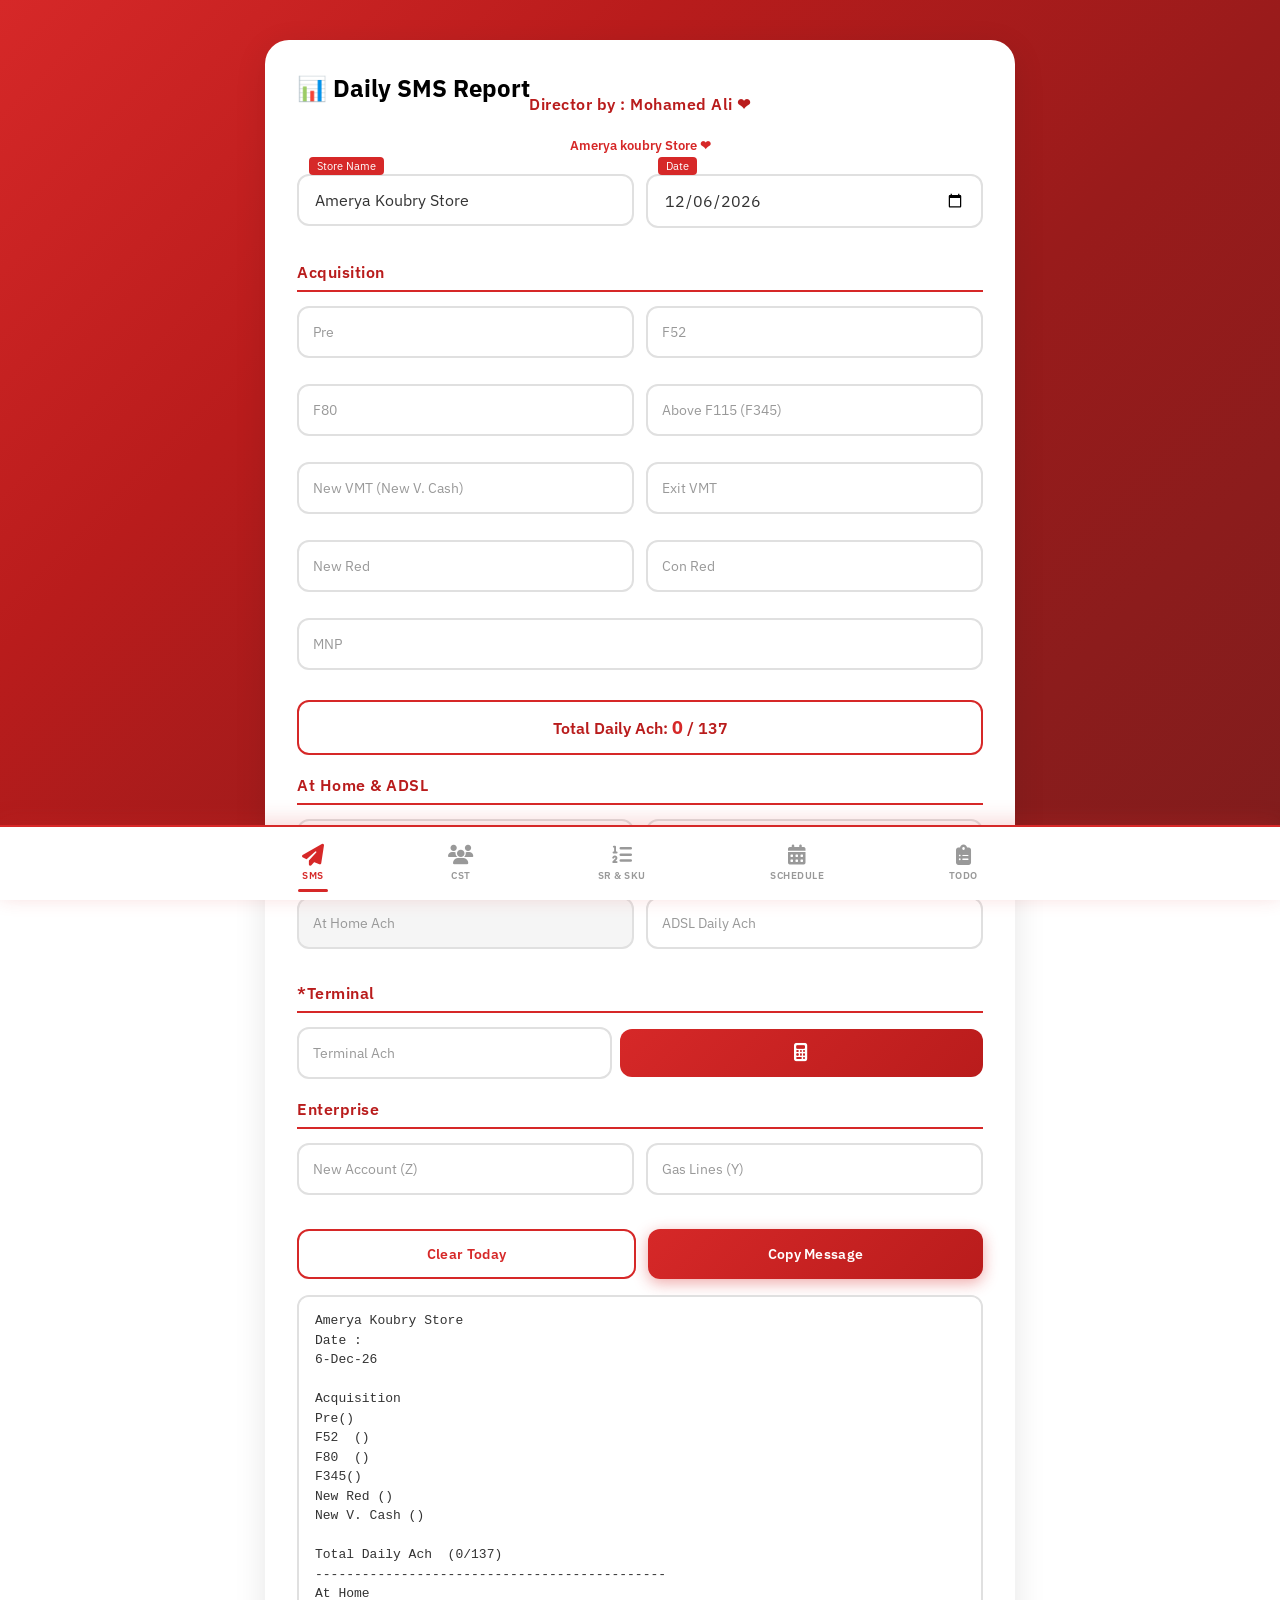
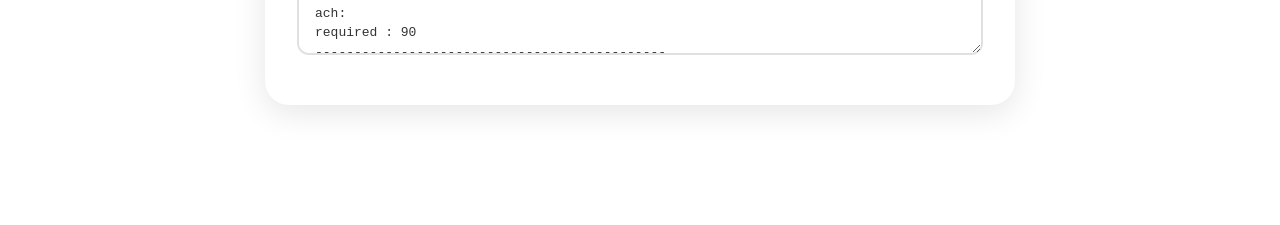
==== commit 8bbbc3e1: "Update SMS report layout, new acquisition fields, At Home 4G/5G calculation and mobile zoom preventi" ====
--- a/index.html
+++ b/index.html
@@ -2,16 +2,16 @@
 <html lang="en">
 <head>
 <meta charset="UTF-8">
-<meta name="viewport" content="width=device-width, initial-scale=1.0">
+<meta name="viewport" content="width=device-width, initial-scale=1.0, maximum-scale=1.0, user-scalable=no">
 <link rel="icon" href="img/vf_icon.svg" type="image/svg+xml">
 <link rel="apple-touch-icon" href="img/vf_icon.svg">
 <meta name="apple-mobile-web-app-capable" content="yes">
 <meta name="apple-mobile-web-app-status-bar-style" content="black-translucent">
-<title>VF SMS</title>
+<title>VF SMS - Daily Report</title>
 <link rel="stylesheet" href="styles.css">
 <link rel="stylesheet" href="https://cdnjs.cloudflare.com/ajax/libs/font-awesome/6.4.0/css/all.min.css">
 <style>
-.store-c{
+.store-c {
     text-align: center;
     color: var(--vf-red);
     font-weight: 600;
@@ -25,6 +25,7 @@
 
 .input-wrapper input {
     margin-bottom: 0;
+    font-size: 16px;
 }
 
 .input-wrapper .floating-label {
@@ -66,15 +67,17 @@
     border: 2px solid var(--vf-red);
     border-radius: 12px;
     padding: 14px 20px;
-    margin: 12px 0;
+    margin: 16px 0;
     color: var(--vf-red-dark);
     font-weight: 600;
-    font-size: 14px;
+    font-size: 16px;
+    text-align: center;
 }
 
 .result span {
     color: var(--vf-red);
     font-weight: 700;
+    font-size: 18px;
 }
 </style>
 </head>
@@ -82,380 +85,289 @@
 
 <div class="container">
 <h2>📊 Daily SMS Report</h2>
-<div style="text-align:center;margin-bottom:20px">
-
-</div>
-<h3>Director by : Mohamed Ali ❤</h3> <!-- -->
+<h3 style="border-bottom:none;text-align:center;margin-top:-10px;">Director by : Mohamed Ali ❤</h3>
 <h5 class="store-c">Amerya koubry Store ❤</h5>
-
-<label>Choose Template</label>
-<select id="templateSelect">
-  <option value="template2">Message 2 (Voice Points)</option>
-  <option value="template1">Message 1 (VP / GA / EP / Connectivity)</option>
-</select>
-
-<label>Store Name</label>
-<input type="text" id="store" value="Amerya koubry Store">
-
-<label>Date</label>
-<input type="date" id="date">
-
-<!-- Template 2 Inputs -->
-<div id="template2_inputs">
-<h3>Voice Calculation</h3>
+<br>
+
 <div class="input-grid">
-<div class="input-wrapper"><input type="number" id="flex45" placeholder=" "><span class="floating-label">Flex45</span></div>
-<div class="input-wrapper"><input type="number" id="flex70" placeholder=" "><span class="floating-label">Flex70</span></div>
-<div class="input-wrapper"><input type="number" id="flex100" placeholder=" "><span class="floating-label">Flex100</span></div>
-<div class="input-wrapper"><input type="number" id="red" placeholder=" "><span class="floating-label">Red New</span></div>
-<div class="input-wrapper"><input type="number" id="vmt" placeholder=" "><span class="floating-label">VMT Active Wallet</span></div>
+  <div class="input-wrapper">
+    <input type="text" id="store" placeholder=" " value="Amerya Koubry Store">
+    <span class="floating-label">Store Name</span>
+  </div>
+  <div class="input-wrapper">
+    <input type="date" id="date" placeholder=" ">
+    <span class="floating-label">Date</span>
+  </div>
+</div>
+
+<h3>Acquisition</h3>
+<div class="input-grid">
+  <div class="input-wrapper"><input type="number" id="pre" placeholder=" "><span class="floating-label">Pre</span></div>
+  <div class="input-wrapper"><input type="number" id="f52" placeholder=" "><span class="floating-label">F52</span></div>
+  <div class="input-wrapper"><input type="number" id="f80" placeholder=" "><span class="floating-label">F80</span></div>
+  <div class="input-wrapper"><input type="number" id="above_f115" placeholder=" "><span class="floating-label">Above F115 (F345)</span></div>
+  <div class="input-wrapper"><input type="number" id="new_vmt" placeholder=" "><span class="floating-label">New VMT (New V. Cash)</span></div>
+  <div class="input-wrapper"><input type="number" id="exit_vmt" placeholder=" "><span class="floating-label">Exit VMT</span></div>
+  <div class="input-wrapper"><input type="number" id="new_red" placeholder=" "><span class="floating-label">New Red</span></div>
+  <div class="input-wrapper"><input type="number" id="con_red" placeholder=" "><span class="floating-label">Con Red</span></div>
+  <div class="input-wrapper input-full"><input type="number" id="mnp" placeholder=" "><span class="floating-label">MNP</span></div>
 </div>
 
 <div class="result">
-Voice Points: <span id="voice_total">0</span> |
-Achievement: <span id="voice_percent">0%</span>
-</div>
-
-<div class="result">
-Consumer Voice: <span id="consumer_voice_total">0</span>
-</div>
-
-<h3>Other Inputs</h3>
+  Total Daily Ach: <span id="total_daily_ach_val">0</span> / 137
+</div>
+
+<h3>At Home & ADSL</h3>
 <div class="input-grid">
-<div class="input-wrapper"><input type="number" id="voice_required" placeholder=" " value="850"><span class="floating-label">Voice Points Required</span></div>
-<div class="input-wrapper"><input type="number" id="consumer_ach" placeholder=" "><span class="floating-label">Consumer Voice Ach</span></div>
-<div class="input-wrapper"><input type="number" id="consumer_required" placeholder=" " value="80"><span class="floating-label">Consumer Voice Required</span></div>
+  <div class="input-wrapper">
+    <select id="at_home_type" style="margin-bottom:0">
+      <option value="4G">At Home 4G (58)</option>
+      <option value="5G">At Home 5G (105)</option>
+    </select>
+  </div>
+  <div class="input-wrapper">
+    <input type="number" id="at_home_count" placeholder=" ">
+    <span class="floating-label">At Home Count</span>
+  </div>
+  <div class="input-wrapper">
+    <input type="number" id="at_home_ach" placeholder=" " readonly style="background:#f5f5f5;cursor:not-allowed">
+    <span class="floating-label">At Home Ach</span>
+  </div>
+  <div class="input-wrapper">
+    <input type="number" id="adsl_ach" placeholder=" ">
+    <span class="floating-label">ADSL Daily Ach</span>
+  </div>
+</div>
+
+<h3>*Terminal</h3>
 <div class="input-wrapper" style="display:flex;align-items:center;gap:8px">
-<input type="number" id="terminal_ach" placeholder=" " style="flex:1">
-<span class="floating-label">Terminal Points Ach</span>
-<button type="button" onclick="openCalculator('terminal_ach')" style="width:44px;height:44px;background:linear-gradient(135deg,var(--vf-red),var(--vf-red-dark));color:white;border:none;border-radius:10px;cursor:pointer;display:flex;align-items:center;justify-content:center;font-size:18px;flex-shrink:0">
-<i class="fa-solid fa-calculator"></i>
-</button>
-</div>
-<div class="input-wrapper"><input type="number" id="terminal_required" placeholder=" " value="0"><span class="floating-label">Terminal Points Required</span></div>
-<div class="input-wrapper"><input type="number" id="adsl_ach" placeholder=" "><span class="floating-label">ADSL Ach</span></div>
-<div class="input-wrapper"><input type="number" id="adsl_required" placeholder=" " value="0"><span class="floating-label">ADSL Required</span></div>
-<div class="input-wrapper"><input type="number" id="wallet_required" placeholder=" " value="0"><span class="floating-label">Active Wallet Required</span></div>
-<div class="input-wrapper"><input type="number" id="red_conversion" placeholder=" "><span class="floating-label">Red Conversion</span></div>
-<div class="input-wrapper"><input type="number" id="mnp_pre" placeholder=" "><span class="floating-label">MNP Prepaid</span></div>
-<div class="input-wrapper"><input type="number" id="mnp_post" placeholder=" "><span class="floating-label">MNP Postpaid</span></div>
-<div class="input-wrapper"><input type="number" id="enterprise" placeholder=" "><span class="floating-label">Enterprise</span></div>
-</div>
-</div>
-
-<!-- Template 1 Inputs -->
-<div id="template1_inputs" style="display:none">
-<h3>VP / GA / EP / Connectivity</h3>
+  <div style="flex:1;position:relative">
+    <input type="number" id="terminal_ach" placeholder=" ">
+    <span class="floating-label">Terminal Ach</span>
+  </div>
+  <button type="button" onclick="openCalculator('terminal_ach')" style="width:48px;height:48px;background:linear-gradient(135deg,var(--vf-red),var(--vf-red-dark));color:white;border:none;border-radius:12px;cursor:pointer;display:flex;align-items:center;justify-content:center;font-size:18px;flex-shrink:0" title="فتح الآلة الحاسبة">
+    <i class="fa-solid fa-calculator"></i>
+  </button>
+</div>
+
+<h3>Enterprise</h3>
 <div class="input-grid">
-<div class="input-wrapper"><input type="number" id="vp_target" placeholder=" " value="850"><span class="floating-label">VP Target</span></div>
-<div class="input-wrapper"><input type="number" id="vp_ach" placeholder=" "><span class="floating-label">VP Achievement</span></div>
-<div class="input-wrapper"><input type="number" id="ga_voice_target" placeholder=" " value="80"><span class="floating-label">GA Voice Target</span></div>
-<div class="input-wrapper"><input type="number" id="ga_voice_ach" placeholder=" "><span class="floating-label">GA Voice Ach</span></div>
-<div class="input-wrapper"><input type="number" id="adsl_target" placeholder=" "><span class="floating-label">ADSL Target</span></div>
-<div class="input-wrapper"><input type="number" id="adsl_ach" placeholder=" "><span class="floating-label">ADSL Ach</span></div>
-<div class="input-wrapper"><input type="number" id="con_target" placeholder=" "><span class="floating-label">Connectivity Target</span></div>
-<div class="input-wrapper"><input type="number" id="con_ach" placeholder=" "><span class="floating-label">Connectivity Ach</span></div>
-<div class="input-wrapper"><input type="number" id="ep_ga_target" placeholder=" "><span class="floating-label">EP GA Target</span></div>
-<div class="input-wrapper"><input type="number" id="ep_ga_ach" placeholder=" "><span class="floating-label">EP GA Ach</span></div>
-<div class="input-wrapper"><input type="number" id="ep_p_target" placeholder=" "><span class="floating-label">EP P Target</span></div>
-<div class="input-wrapper"><input type="number" id="ep_p_ach" placeholder=" "><span class="floating-label">EP P Ach</span></div>
-<div class="input-wrapper"><input type="number" id="red_target1" placeholder=" "><span class="floating-label">Red Target</span></div>
-<div class="input-wrapper"><input type="number" id="red_ach1" placeholder=" "><span class="floating-label">Red Achievement</span></div>
-<div class="input-wrapper"><input type="number" id="terminal_target1" placeholder=" "><span class="floating-label">Terminal Target</span></div>
-<div class="input-wrapper" style="display:flex;align-items:center;gap:8px"><input type="number" id="terminal_ach1" placeholder=" " style="flex:1"><span class="floating-label">Terminal Ach</span><button type="button" onclick="openCalculator('terminal_ach1')" style="width:44px;height:44px;background:linear-gradient(135deg,var(--vf-red),var(--vf-red-dark));color:white;border:none;border-radius:10px;cursor:pointer;display:flex;align-items:center;justify-content:center;font-size:18px;flex-shrink:0"><i class="fa-solid fa-calculator"></i></button></div>
-<div class="input-wrapper"><input type="number" id="vmt1" placeholder=" " value="53"><span class="floating-label">VMT Wallet</span></div>
-<div class="input-wrapper"><input type="text" id="contracts_name" placeholder=" " value="m.ali"><span class="floating-label">Contracts & Sim Swap Form Name</span></div>
-<div class="input-wrapper"><input type="number" id="mnp1" placeholder=" "><span class="floating-label">MNP</span></div>
-<div class="input-wrapper"><input type="number" id="trx1" placeholder=" "><span class="floating-label">TRX</span></div>
-</div>
+  <div class="input-wrapper"><input type="number" id="enterprise_new_acc" placeholder=" "><span class="floating-label">New Account (Z)</span></div>
+  <div class="input-wrapper"><input type="number" id="enterprise_gas" placeholder=" "><span class="floating-label">Gas Lines (Y)</span></div>
 </div>
 
 <br>
 <div class="button-group">
-<button class="btn-secondary" onclick="clearToday()">Clear Today</button>
-<button class="btn-primary" onclick="copyMessage()">Copy Message</button>
-</div>
-
-<textarea id="output"></textarea>
+  <button class="btn-secondary" onclick="clearToday()">Clear Today</button>
+  <button class="btn-primary" onclick="copyMessage()">Copy Message</button>
+</div>
+
+<textarea id="output" readonly style="font-family:monospace;font-size:13px;line-height:1.5;min-height:360px"></textarea>
 
 </div>
 
 <script>
-const templateSelect = document.getElementById("templateSelect");
-const template1Div = document.getElementById("template1_inputs");
-const template2Div = document.getElementById("template2_inputs");
-
-templateSelect.addEventListener("change", ()=>{
-    if(templateSelect.value=="template1"){
-        template1Div.style.display="block";
-        template2Div.style.display="none";
-        autoFillTemplate2();
-    } else {
-        template1Div.style.display="block";
-        template2Div.style.display="block";
-        template1Div.style.display="none";
-        calculateVoice2();
-    }
-    generateMessage();
-});
-
-// ===== Date Default =====
-document.getElementById("date").valueAsDate = new Date();
-
-// ===== Inputs & Auto Save =====
-const allInputs = document.querySelectorAll("input");
-allInputs.forEach(input=>{
-    // Add has-value class when user starts typing
+// Format date helper: YYYY-MM-DD -> D-MMM-YY (e.g. 7-Aug-26)
+function getFormattedDate(dateStr) {
+    if (!dateStr) {
+        const today = new Date();
+        const months = ['Jan', 'Feb', 'Mar', 'Apr', 'May', 'Jun', 'Jul', 'Aug', 'Sep', 'Oct', 'Nov', 'Dec'];
+        const day = today.getDate();
+        const month = months[today.getMonth()];
+        const year = String(today.getFullYear()).slice(-2);
+        return `${day}-${month}-${year}`;
+    }
+    const parts = dateStr.split('-');
+    if (parts.length === 3) {
+        const year = parts[0].slice(-2);
+        const months = ['Jan', 'Feb', 'Mar', 'Apr', 'May', 'Jun', 'Jul', 'Aug', 'Sep', 'Oct', 'Nov', 'Dec'];
+        const monthIndex = parseInt(parts[1], 10) - 1;
+        const month = months[monthIndex] || parts[1];
+        const day = parseInt(parts[2], 10);
+        return `${day}-${month}-${year}`;
+    }
+    return dateStr;
+}
+
+// Generate summary message matching exact target format
+function generateMessage() {
+    const store = document.getElementById("store").value || "Amerya Koubry Store";
+    const dateInput = document.getElementById("date").value;
+    const formattedDate = getFormattedDate(dateInput);
+
+    const pre = +document.getElementById("pre").value || 0;
+    const f52 = +document.getElementById("f52").value || 0;
+    const f80 = +document.getElementById("f80").value || 0;
+    const above_f115 = +document.getElementById("above_f115").value || 0;
+    const new_vmt = +document.getElementById("new_vmt").value || 0;
+    const exit_vmt = document.getElementById("exit_vmt").value;
+    const new_red = +document.getElementById("new_red").value || 0;
+    const con_red = document.getElementById("con_red").value;
+    const mnp = document.getElementById("mnp").value;
+
+    const con_red_num = +con_red || 0;
+    const mnp_num = +mnp || 0;
+
+    // Formula: X = total (pre + f52 + f80 + above f115 + new vmt + mnp + (3 * new red) + con red)
+    const X = pre + f52 + f80 + above_f115 + new_vmt + mnp_num + (3 * new_red) + con_red_num;
+
+    const totalAchEl = document.getElementById("total_daily_ach_val");
+    if (totalAchEl) {
+        totalAchEl.innerText = X;
+    }
+
+    function val(id) {
+        const el = document.getElementById(id);
+        if (!el) return "";
+        const v = el.value;
+        return (v === "" || v === null || v === undefined) ? "" : v;
+    }
+
+    const message = `${store} 
+Date :   
+${formattedDate}
+
+Acquisition
+Pre(${val("pre")})
+F52  (${val("f52")})
+F80  (${val("f80")})
+F345(${val("above_f115")})
+New Red (${val("new_red")})
+New V. Cash (${val("new_vmt")})
+
+Total Daily Ach  (${X}/137) 
+---------------------------------------------
+At Home
+ach: ${val("at_home_ach")}
+required : 90
+---------------------------------------------
+Adsl
+daily ach :${val("adsl_ach")}
+daily required :1
+----------------------------------------------
+*Terminal
+ach:${val("terminal_ach")}
+required : 32000
+----------------------------------------------
+Enterprise :
+New Acc (${val("enterprise_new_acc")}/1)
+Gas (${val("enterprise_gas")}/3)
+----------------------------------------------
+MNP (${val("mnp")})
+Conv Red (${val("con_red")})
+Exist V. cash : ${val("exit_vmt")}`;
+
+    document.getElementById("output").value = message;
+}
+
+// Calculate At Home Ach based on 4G (58) or 5G (105) selection and count
+function updateAtHomeAch() {
+    const countInput = document.getElementById("at_home_count");
+    const typeSelect = document.getElementById("at_home_type");
+    const achInput = document.getElementById("at_home_ach");
+
+    if (countInput && typeSelect && achInput) {
+        const countVal = countInput.value;
+        if (countVal !== "" && !isNaN(countVal)) {
+            const count = parseFloat(countVal);
+            const multiplier = (typeSelect.value === "5G") ? 105 : 58;
+            const calculated = count * multiplier;
+            achInput.value = calculated;
+            achInput.classList.add("has-value");
+        } else if (countVal === "") {
+            achInput.value = "";
+            achInput.classList.remove("has-value");
+        }
+    }
+}
+
+// Auto Save & Inputs listener
+const allInputs = document.querySelectorAll("input, select");
+allInputs.forEach(input => {
     input.addEventListener('input', function() {
-        if(this.value) {
+        if (this.id === "at_home_count" || this.id === "at_home_type") {
+            updateAtHomeAch();
+        }
+        if (this.value !== "") {
             this.classList.add('has-value');
         } else {
             this.classList.remove('has-value');
         }
     });
-    
-    input.addEventListener("input", ()=>{
-        if(templateSelect.value=="template2") {
-            calculateVoice2();
-        } else if(templateSelect.value=="template1") {
-            autoFillTemplate2();
+
+    input.addEventListener("change", function() {
+        if (this.id === "at_home_count" || this.id === "at_home_type") {
+            updateAtHomeAch();
         }
         generateMessage();
         saveData();
     });
+
+    input.addEventListener("input", () => {
+        generateMessage();
+        saveData();
+    });
 });
 
-// ===== Load Saved Data =====
-window.onload = function(){
-    const saved = JSON.parse(localStorage.getItem("reportMultiData"));
-    if(saved){
-        Object.keys(saved).forEach(id=>{
-            if(document.getElementById(id)){
-                document.getElementById(id).value = saved[id];
+// Load Saved Data
+window.onload = function() {
+    // Default date to today
+    document.getElementById("date").valueAsDate = new Date();
+    document.getElementById("date").classList.add("has-value");
+    document.getElementById("store").classList.add("has-value");
+
+    const saved = JSON.parse(localStorage.getItem("reportData_v2") || localStorage.getItem("reportMultiData"));
+    if (saved) {
+        Object.keys(saved).forEach(id => {
+            const el = document.getElementById(id);
+            if (el) {
+                el.value = saved[id];
+                if (saved[id] !== "") {
+                    el.classList.add("has-value");
+                }
             }
         });
     }
-    if(templateSelect.value=="template2") {
-        calculateVoice2();
-    } else if(templateSelect.value=="template1") {
-        autoFillTemplate2();
-    }
+    updateAtHomeAch();
     generateMessage();
 };
 
-function saveData(){
+function saveData() {
     const data = {};
-    allInputs.forEach(input=>{
+    allInputs.forEach(input => {
         data[input.id] = input.value;
     });
-    localStorage.setItem("reportMultiData", JSON.stringify(data));
-}
-
-// ===== Voice Points Template 2 =====
-function calculateVoice2(){
-    const f45 = +document.getElementById("flex45").value || 0;
-    const f70 = +document.getElementById("flex70").value || 0;
-    const f100 = +document.getElementById("flex100").value || 0;
-    const red = +document.getElementById("red").value || 0;
-    const vmt = +document.getElementById("vmt").value || 0;
-    const required = +document.getElementById("voice_required").value || 0;
-
-    // Voice Points = flex45*7 + flex70*11 + flex100*13 + red*40 (no VMT)
-    const total = (f45 * 7) + (f70 * 11) + (f100 * 13) + (red * 40);
-    document.getElementById("voice_total").innerText = total;
-
-    // Consumer Voice = total of flex + red (no vmt)
-    const consumerVoice = f45 + f70 + f100 + red;
-    document.getElementById("consumer_voice_total").innerText = consumerVoice;
-    
-    // Auto-fill Consumer Voice Ach field with calculated value
-    if(consumerVoice > 0) {
-        document.getElementById("consumer_ach").value = consumerVoice;
-    }
-
-    let percent = 0;
-    if(required>0) percent=((total/required)*100).toFixed(1);
-
-    const percentEl = document.getElementById("voice_percent");
-    percentEl.innerText = percent+"%";
-    percentEl.className="";
-    if(percent>=100) percentEl.classList.add("green");
-    else if(percent>=70) percentEl.classList.add("orange");
-    else percentEl.classList.add("red");
-    
-    // Auto-fill Template 1 fields from Template 2
-    autoFillTemplate1(total, consumerVoice);
-    
-    return total;
-}
-
-// ===== Auto-fill Template 1 from Template 2 =====
-function autoFillTemplate1(voicePoints, consumerVoice) {
-    const red = +document.getElementById("red").value || 0;
-    const redConversion = +document.getElementById("red_conversion").value || 0;
-    const mnpPre = +document.getElementById("mnp_pre").value || 0;
-    const mnpPost = +document.getElementById("mnp_post").value || 0;
-    const vmt = +document.getElementById("vmt").value || 0;
-    const adsl = document.getElementById("adsl_ach").value;
-    const terminal = document.getElementById("terminal_ach").value;
-
-    // Fill VP daily Ach = Voice Points
-    document.getElementById("vp_ach").value = voicePoints;
-    
-    // Fill GA Voice Ach = Consumer Voice
-    document.getElementById("ga_voice_ach").value = consumerVoice;
-    
-    // Fill Terminal Ach from Template 2
-    if(terminal) document.getElementById("terminal_ach1").value = terminal;
-    
-    // Fill ADSL GA Ach from Template 2
-    if(adsl) document.getElementById("adsl_ach").value = adsl;
-    
-    // Fill VMT wallet
-    document.getElementById("vmt1").value = vmt;
-    
-    // Fill Red Achievement = Red New + Red Conversion
-    document.getElementById("red_ach1").value = red + redConversion;
-    
-    // Fill MNP = MNP prepaid + MNP postpaid
-    document.getElementById("mnp1").value = mnpPre + mnpPost;
-}
-
-// ===== Auto-fill Template 2 from Template 1 =====
-function autoFillTemplate2() {
-    const vpAch = +document.getElementById("vp_ach").value || 0;
-    const gaVoiceAch = +document.getElementById("ga_voice_ach").value || 0;
-    const terminalAch1 = document.getElementById("terminal_ach1").value;
-    const adslAch1 = document.getElementById("adsl_ach").value;
-    const vmt1 = document.getElementById("vmt1").value;
-    const redTarget1 = document.getElementById("red_target1").value;
-    const mnp1 = document.getElementById("mnp1").value;
-
-    // Fill Consumer Voice Ach in Template 2
-    document.getElementById("consumer_ach").value = gaVoiceAch;
-    
-    // Fill Terminal Ach in Template 2
-    if(terminalAch1) document.getElementById("terminal_ach").value = terminalAch1;
-    
-    // Fill ADSL Ach in Template 2
-    if(adslAch1) document.getElementById("adsl_ach").value = adslAch1;
-    
-    // Fill VMT in Template 2
-    if(vmt1) document.getElementById("vmt").value = vmt1;
-}
-
-// ===== Generate Message =====
-function generateMessage(){
-    const store = document.getElementById("store").value;
-    const date = document.getElementById("date").value;
-
-    let message="";
-    if(templateSelect.value=="template2"){
-        const voiceAch = calculateVoice2();
-        const consumerVoice = document.getElementById("consumer_voice_total").innerText;
-        function val(id){
-            const v = document.getElementById(id).value;
-            return (v === "" || v === null || v === undefined) ? "" : v;
-        }
-        message=`${store}
-${date}
-
-V.P daily ach : ${voiceAch}
-V.P required : ${val("voice_required")}
-
-C.V daily ach : ${consumerVoice}
-C.V daily required : ${val("consumer_required")}
-T.P ach : ${val("terminal_ach")}
-T.P required : ${val("terminal_required")}
-ADSl daily ach : ${val("adsl_ach")}
-ADSl daily required : ${val("adsl_required")}
-
-V.cash wallet ach: ${val("vmt")}
-Active wallet required.  : ${val("wallet_required")}
-Red New : ${val("red")}
-Red Conversion : ${val("red_conversion")}
-MNP prepaid : ${val("mnp_pre")}
-MNP postpaid : ${val("mnp_post")}
-Enterprise : ${val("enterprise")}`;
-    } else {
-        // Auto-calculate for Template 1
-        autoFillTemplate2();
-        
-        function val(id){
-            const v = document.getElementById(id).value;
-            return (v === "" || v === null || v === undefined) ? "" : v;
-        }
-        
-        // Get calculated values
-        const redNew = +document.getElementById("red").value || 0;
-        const redConv = +document.getElementById("red_conversion").value || 0;
-        const mnpPre = +document.getElementById("mnp_pre").value || 0;
-        const mnpPost = +document.getElementById("mnp_post").value || 0;
-        
-        // Calculate Red Achievement and MNP if not already filled
-        if(!document.getElementById("red_ach1").value) {
-            document.getElementById("red_ach1").value = redNew + redConv;
-        }
-        if(!document.getElementById("mnp1").value) {
-            document.getElementById("mnp1").value = mnpPre + mnpPost;
-        }
-        
-        message=`${store}
-${date}
-
-VP daily target : ${val("vp_target")}
-VP daily Ach : ${val("vp_ach")}
-
-GA voice  target: ${val("ga_voice_target")}
-GA voice Ach: ${val("ga_voice_ach")}
-ADSL GA target : ${val("adsl_target")}
-ADSl GA Ach : ${val("adsl_ach")}
-Connectivity p  target  : ${val("con_target")}
-Connectivity p Ach:${val("con_ach")}
-EP GA target : ${val("ep_ga_target")}
-EP GA daily Ach: ${val("ep_ga_ach")}
-EP p daily target : ${val("ep_p_target")}
-EP p daily Ach: ${val("ep_p_ach")}
-
-Red Target: ${val("red_target1")}
-Red Achievement: ${val("red_ach1")}
-
-Terminal target: ${val("terminal_target1")}
-Terminal ach : ${val("terminal_ach1")}
-VMT wallet :${val("vmt1")}
-Mnp: ${val("mnp1")}
-Trx:${val("trx1")}
-
-Contracts & sim swap form
- checked by: ${val("contracts_name")}`;
-    }
-
-    document.getElementById("output").value = message;
-}
-
-// ===== Copy =====
-function copyMessage(){
+    localStorage.setItem("reportData_v2", JSON.stringify(data));
+}
+
+// Copy Message
+function copyMessage() {
     const text = document.getElementById("output");
     text.select();
     document.execCommand("copy");
     alert("Copied ✔");
 }
 
-// ===== Clear Today =====
-function clearToday(){
-    allInputs.forEach(input=>{
-        if(input.defaultValue) input.value=input.defaultValue;
-        else input.value="";
+// Clear Today
+function clearToday() {
+    allInputs.forEach(input => {
+        if (input.id === "store") {
+            input.value = "Amerya Koubry Store";
+            input.classList.add("has-value");
+        } else if (input.id === "date") {
+            input.valueAsDate = new Date();
+            input.classList.add("has-value");
+        } else if (input.id === "at_home_type") {
+            input.value = "4G";
+        } else {
+            input.value = "";
+            input.classList.remove("has-value");
+        }
     });
-    if(templateSelect.value=="template2") {
-        calculateVoice2();
-    } else if(templateSelect.value=="template1") {
-        autoFillTemplate2();
-    }
+    updateAtHomeAch();
     generateMessage();
     saveData();
 }
-
 </script>
 
 <!-- Navbar -->
@@ -493,7 +405,7 @@
 </div>
 <div style="margin-bottom:16px">
 <label style="color:#666;font-size:13px;font-weight:500;display:block;margin-bottom:8px">Enter numbers (one per line):</label>
-<textarea id="calcInput" rows="5" style="width:100%;padding:14px;border:2px solid var(--white-border);border-radius:12px;font-size:15px;resize:none;outline:none;transition:border-color 0.3s" onfocus="this.style.borderColor='var(--vf-red)'" onblur="this.style.borderColor='var(--white-border)'" placeholder="10&#10;20&#10;30"></textarea>
+<textarea id="calcInput" rows="5" style="width:100%;padding:14px;border:2px solid var(--white-border);border-radius:12px;font-size:16px;resize:none;outline:none;transition:border-color 0.3s" onfocus="this.style.borderColor='var(--vf-red)'" onblur="this.style.borderColor='var(--white-border)'" placeholder="10&#10;20&#10;30"></textarea>
 </div>
 <div style="display:flex;gap:8px;justify-content:center;margin-bottom:16px">
 <button onclick="calculateSum()" style="flex:1;padding:12px;background:linear-gradient(135deg,var(--vf-red),var(--vf-red-dark));color:white;border:none;border-radius:10px;cursor:pointer;font-weight:600;font-size:14px"> (Sum)</button>
@@ -511,30 +423,30 @@
 let calcResultValue = '';
 
 function openCalculator(fieldId) {
-currentCalcField = fieldId;
-document.getElementById('calcModal').style.display = 'flex';
-document.getElementById('calcInput').value = '';
-document.getElementById('calcResult').textContent = '';
-calcResultValue = '';
+    currentCalcField = fieldId;
+    document.getElementById('calcModal').style.display = 'flex';
+    document.getElementById('calcInput').value = '';
+    document.getElementById('calcResult').textContent = '';
+    calcResultValue = '';
 }
 
 function closeCalculator() {
-document.getElementById('calcModal').style.display = 'none';
+    document.getElementById('calcModal').style.display = 'none';
 }
 
 function calculateSum() {
-const nums = document.getElementById('calcInput').value.split('\n').map(s => parseFloat(s.trim())).filter(n => !isNaN(n));
-if (nums.length === 0) return;
-calcResultValue = nums.reduce((a, b) => a + b, 0);
-document.getElementById('calcResult').textContent = 'المجموع = ' + calcResultValue;
+    const nums = document.getElementById('calcInput').value.split('\n').map(s => parseFloat(s.trim())).filter(n => !isNaN(n));
+    if (nums.length === 0) return;
+    calcResultValue = nums.reduce((a, b) => a + b, 0);
+    document.getElementById('calcResult').textContent = 'المجموع = ' + calcResultValue;
 }
 
 function applyCalcResult() {
-if (calcResultValue !== '') {
-document.getElementById(currentCalcField).value = calcResultValue;
-document.getElementById(currentCalcField).dispatchEvent(new Event('input'));
-}
-closeCalculator();
+    if (calcResultValue !== '') {
+        document.getElementById(currentCalcField).value = calcResultValue;
+        document.getElementById(currentCalcField).dispatchEvent(new Event('input'));
+    }
+    closeCalculator();
 }
 </script>
 
--- a/styles.css
+++ b/styles.css
@@ -83,12 +83,13 @@
     margin-bottom: 14px;
     border: 2px solid var(--white-border);
     border-radius: 12px;
-    font-size: 14px;
+    font-size: 16px;
     font-family: inherit;
     background: var(--white);
     color: #333333;
     transition: all 0.3s ease;
     outline: none;
+    touch-action: manipulation;
 }
 
 input::placeholder, textarea::placeholder {
@@ -846,7 +847,7 @@
 
     input, select, textarea {
         padding: 12px 14px;
-        font-size: 14px;
+        font-size: 16px !important;
         border-radius: 10px;
     }
 
